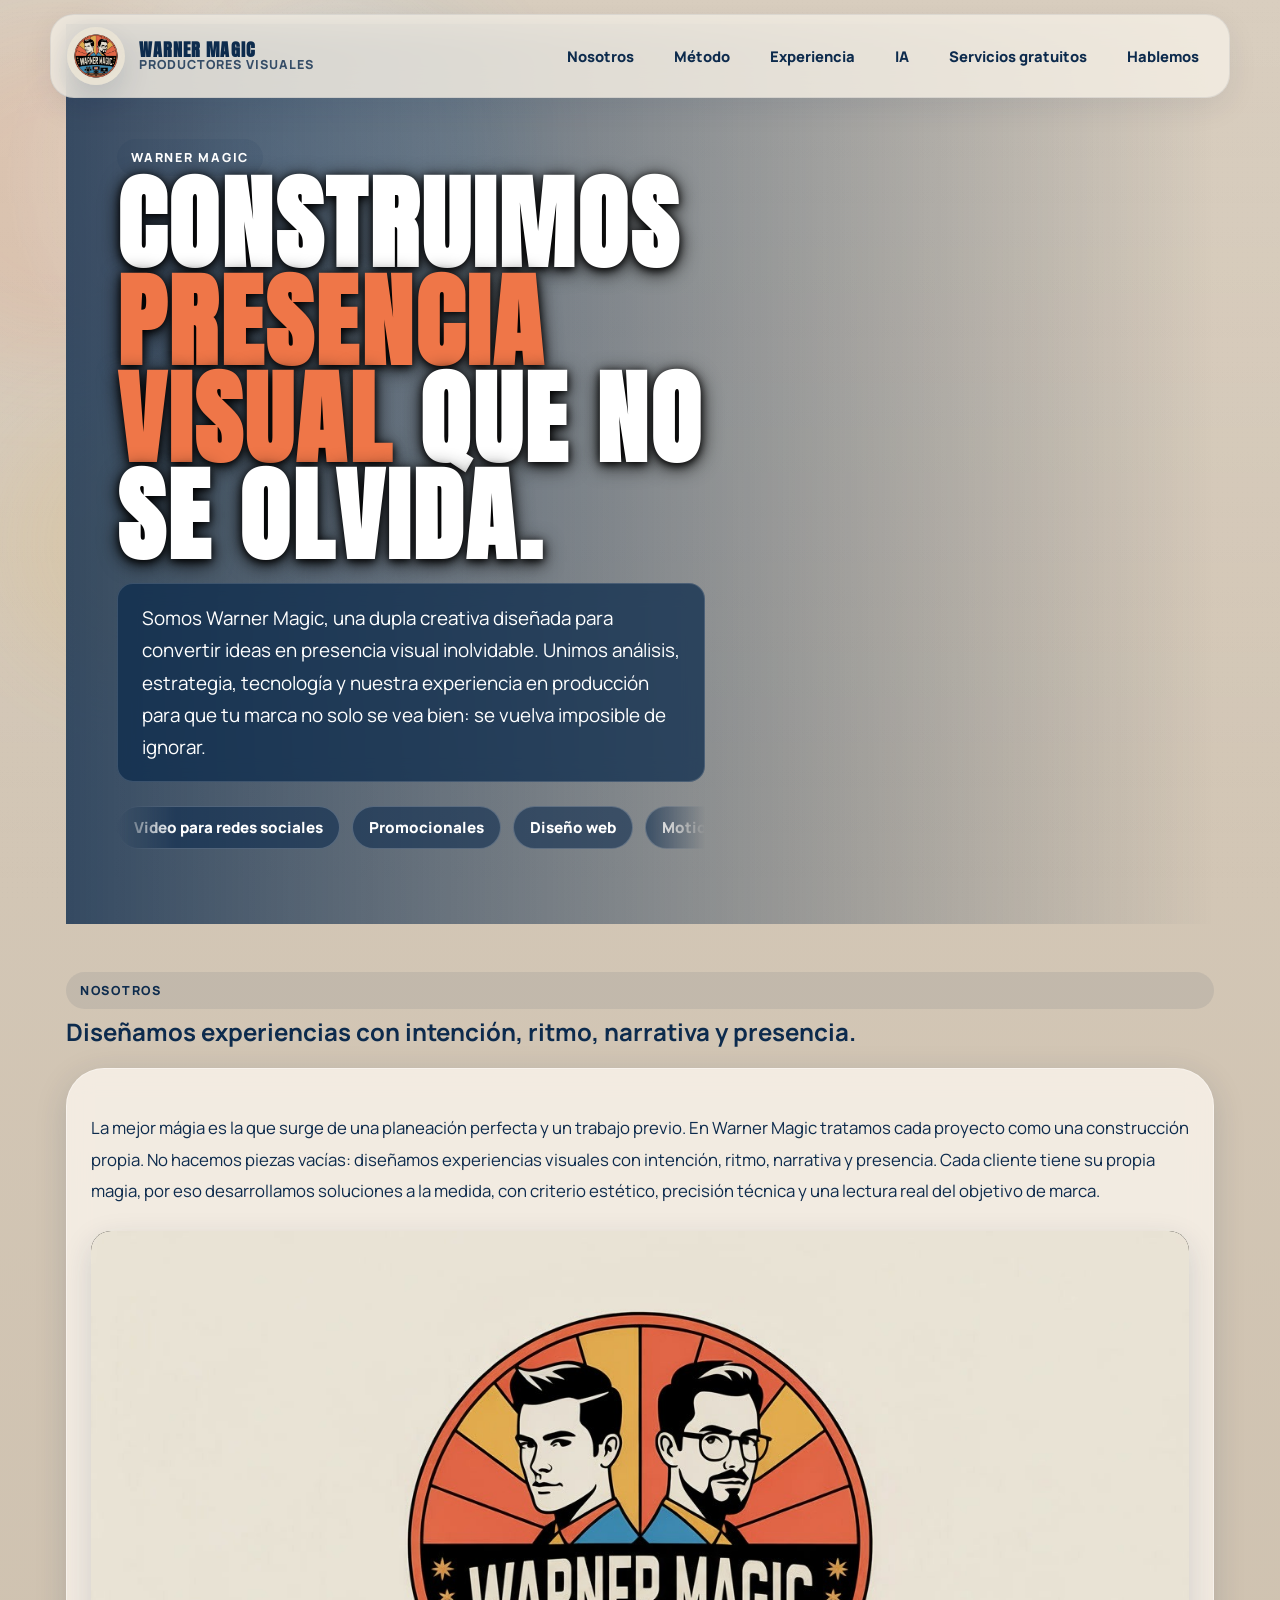
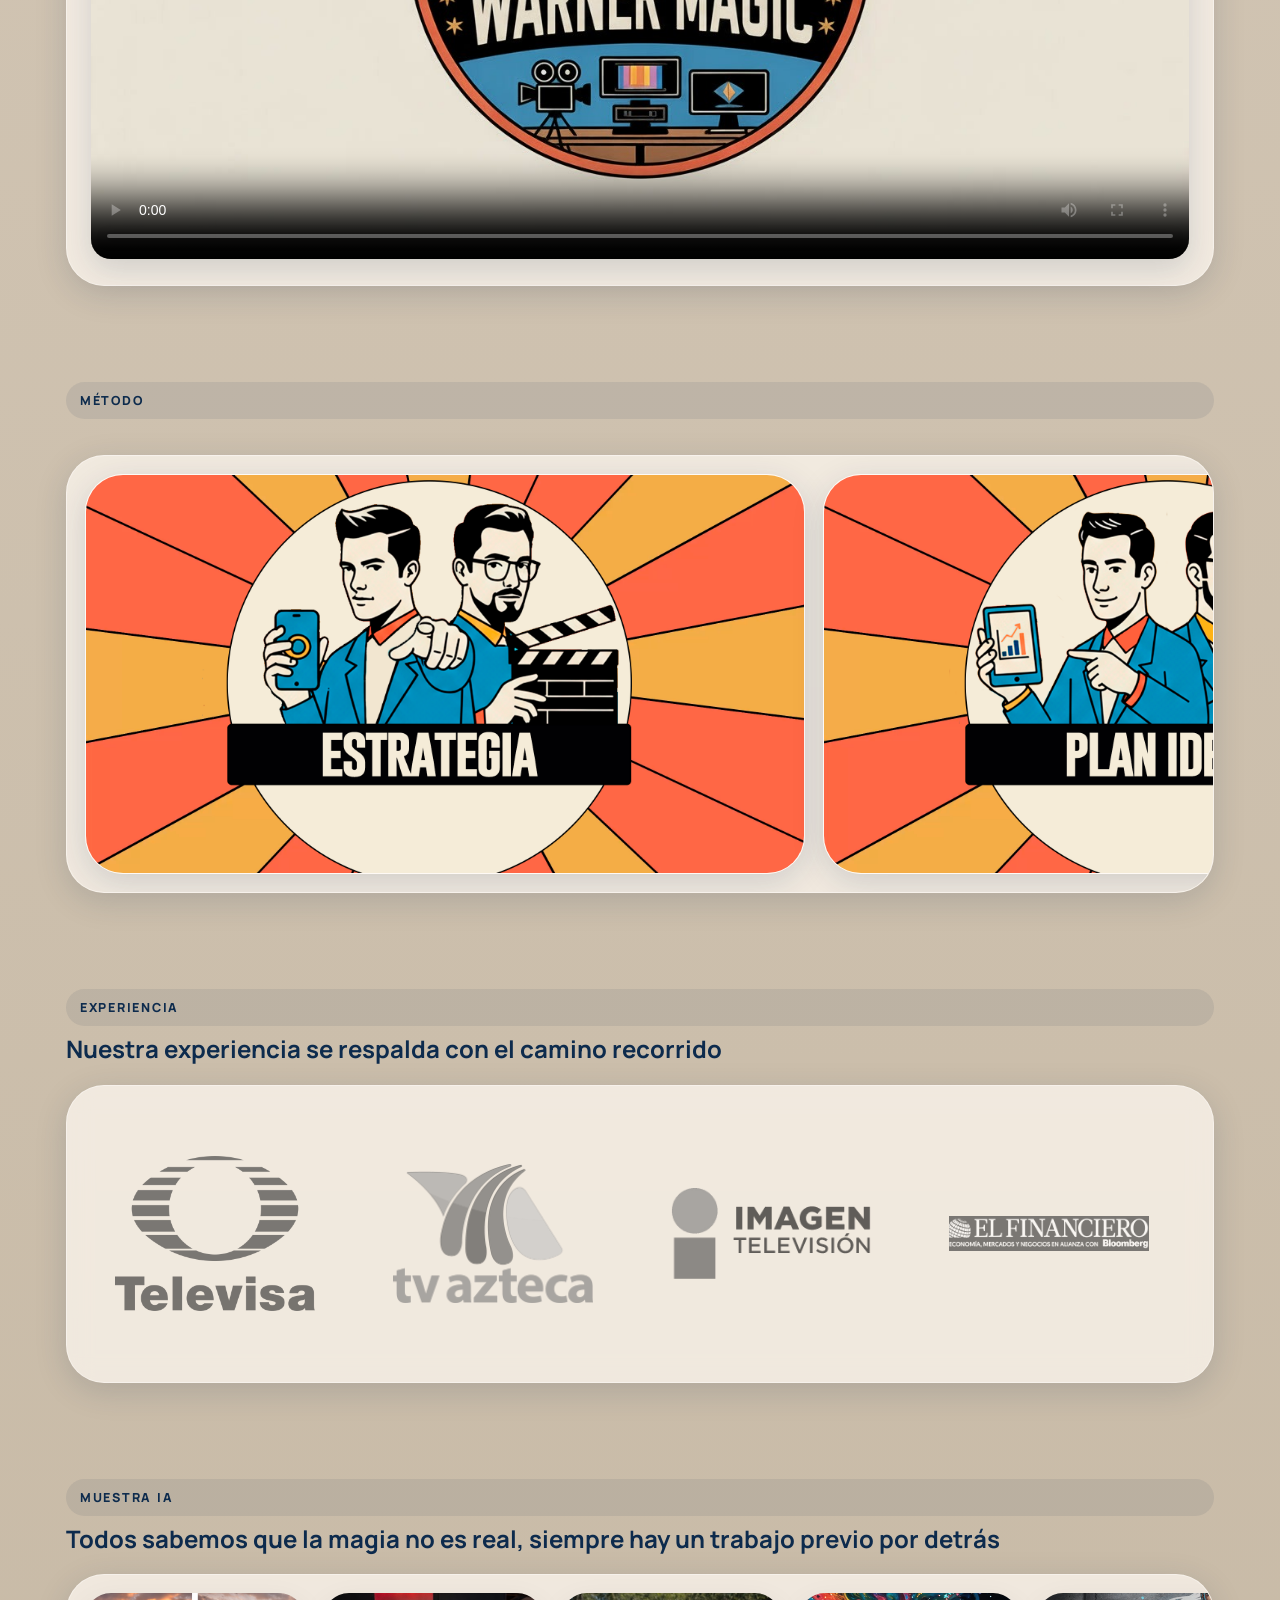
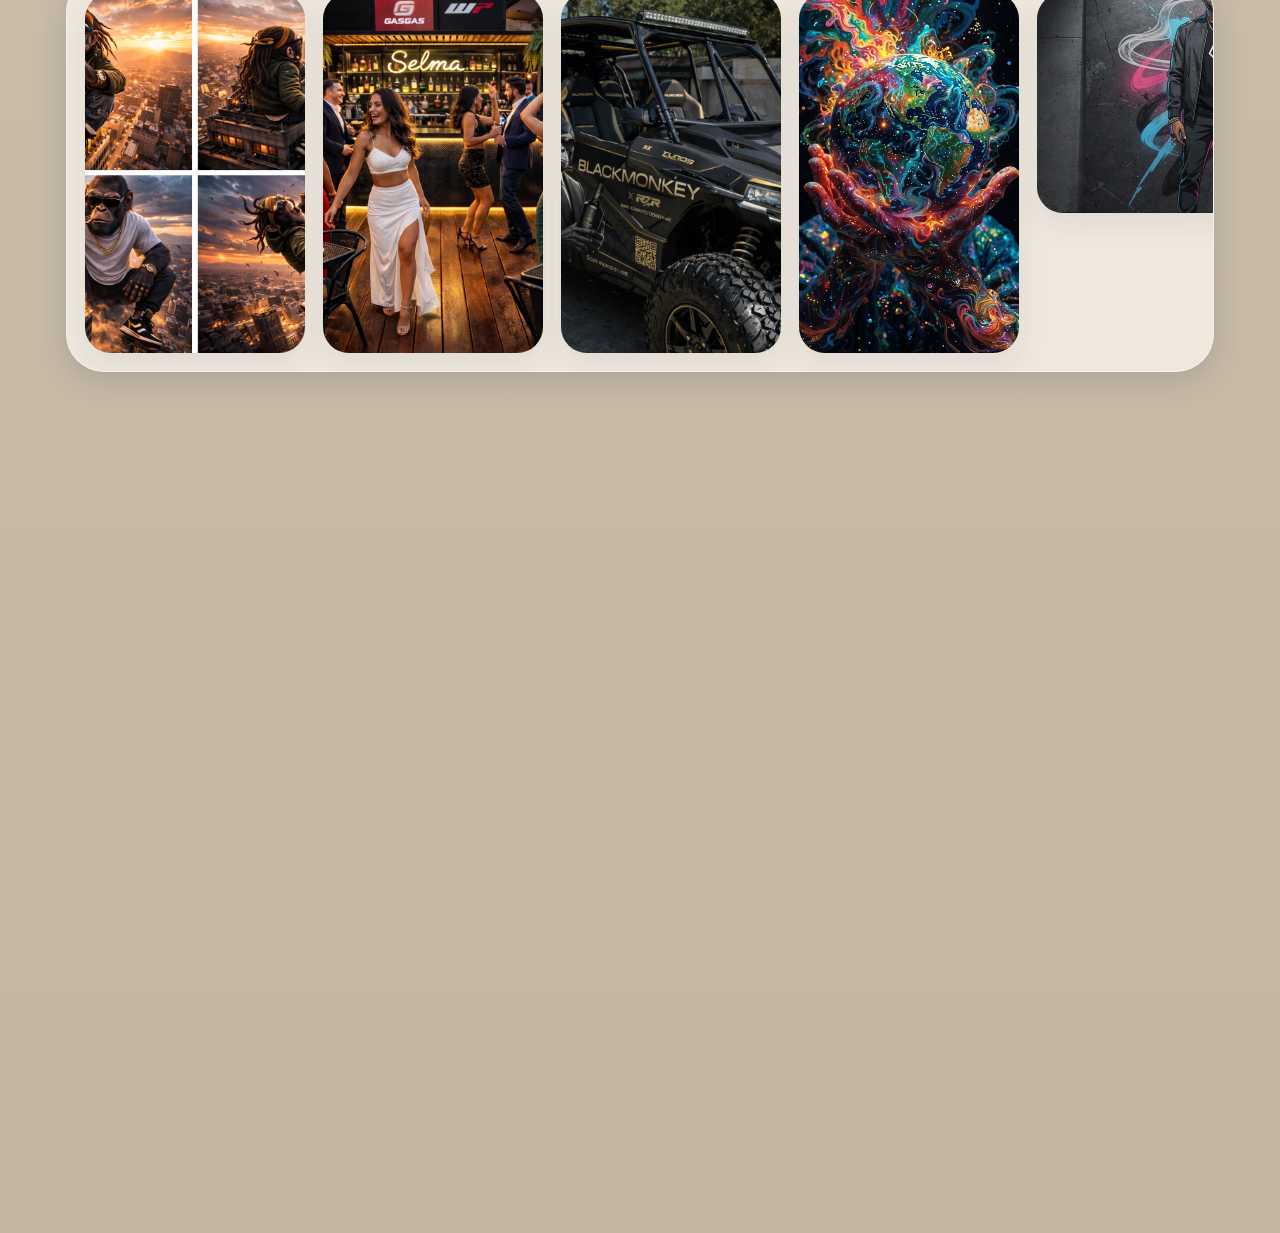
==== index.html @ 50e301bd "Subiendo mi proyecto WarnerMagic" ====
<!DOCTYPE html>
<html lang="es">

<head>
  <meta charset="UTF-8" />
  <meta name="viewport" content="width=device-width, initial-scale=1.0" />
  <title>Warner Magic | Productores visuales</title>
  <meta name="description"
    content="Warner Magic convierte ideas en presencia visual inolvidable con estrategia, producción y creatividad premium." />
  <link rel="icon" type="image/png" href="assets/favicon.png" />
  <link rel="preconnect" href="https://fonts.googleapis.com">
  <link rel="preconnect" href="https://fonts.gstatic.com" crossorigin>
  <link href="https://fonts.googleapis.com/css2?family=Anton&family=Manrope:wght@400;500;700;800&display=swap"
    rel="stylesheet" media="print" onload="this.media='all'">
  <noscript>
    <link href="https://fonts.googleapis.com/css2?family=Anton&family=Manrope:wght@400;500;700;800&display=swap"
      rel="stylesheet">
  </noscript>
  <link rel="stylesheet" href="style.css" />
</head>

<body>
  <div class="bg-canvas" aria-hidden="true">
    <span class="orb orb--orange"></span>
    <span class="orb orb--gold"></span>
    <span class="orb orb--sky"></span>
    <span class="grid-light"></span>
    <span class="grain"></span>
  </div>

  <header class="site-header">
    <div class="header-wrap">
      <a class="brand" href="#inicio" aria-label="Ir al inicio">
        <img src="assets/logo.png" alt="Logo Warner Magic" class="brand__logo" />
        <span class="brand__copy">
          <strong>Warner Magic</strong>
          <small>Productores visuales</small>
        </span>
      </a>

      <button class="menu-btn" type="button" aria-expanded="false" aria-controls="siteNav" aria-label="Abrir menú">
        <span></span><span></span><span></span>
      </button>

      <nav class="nav" id="siteNav" aria-label="Menú principal">
        <a href="#nosotros">Nosotros</a>
        <a href="#metodo">Método</a>
        <a href="#experiencia">Experiencia</a>
        <a href="#ia">IA</a>
        <a href="servicios.html">Servicios gratuitos</a>
        <a href="#HABLEMOS">Hablemos</a>
      </nav>
    </div>
  </header>

  <main>
    <section class="hero reveal" id="inicio">
      <video class="hero-bg-video" autoplay loop muted playsinline>
        <source src="assets/BACK ESTUDIO.mp4" type="video/mp4">
      </video>
      <div class="hero-bg-overlay"></div>

      <div class="hero__content">
        <span class="kicker">WARNER MAGIC</span>
        <h1>Construimos
          <em>presencia visual</em> que no se olvida.
        </h1>
        <p>Somos Warner Magic, una dupla creativa diseñada para convertir ideas en presencia visual
          inolvidable. Unimos análisis, estrategia, tecnología y nuestra experiencia en producción para que tu marca no
          solo se vea
          bien: se vuelva imposible de ignorar.</p>
        <div class="hero__chips-wrapper">
          <div class="hero__chips">
            <!-- First Set -->
            <span>Video para redes sociales</span>
            <span>Promocionales</span>
            <span>Diseño web</span>
            <span>Motion</span>
            <span>IA</span>
            <span>Producción de video</span>
            <span>Diseño gráfico</span>

            <!-- Duplicated Set for infinite loop -->
            <span>Video para redes sociales</span>
            <span>Promocionales</span>
            <span>Diseño web</span>
            <span>Motion</span>
            <span>IA</span>
            <span>Producción de video</span>
            <span>Diseño gráfico</span>
          </div>
        </div>
      </div>

      </div>
    </section>

    <section class="section reveal" id="nosotros">
      <div class="section-head">
        <span class="section-tag">NOSOTROS</span>
        <h2>Diseñamos experiencias con intención, ritmo, narrativa y presencia.</h2>
      </div>
      <div class="story panel">
        <p>La mejor mágia es la que surge de una planeación perfecta y un trabajo previo. En Warner Magic tratamos cada
          proyecto como una
          construcción propia. No hacemos piezas vacías: diseñamos experiencias visuales con intención, ritmo,
          narrativa y presencia. Cada cliente tiene su propia magia, por eso desarrollamos soluciones a la medida, con
          criterio estético, precisión técnica y una lectura real del objetivo de marca.</p>

        <div class="story-video">
          <!-- controls habilita el botón de play y evita el autoplay automático -->
          <video controls playsinline preload="metadata" poster="assets/logo.png">
            <source src="assets/REEL.mp4" type="video/mp4">
            Tu navegador no soporta reproductor de video.
          </video>
        </div>
      </div>
    </section>

    <section class="section reveal" id="metodo">
      <div class="section-head">
        <span class="section-tag">MÉTODO</span>
        <h2></h2>
      </div>

      <div class="marquee panel">
        <div class="marquee__track method-track">
          <!-- First set -->
          <article class="method-card panel">
            <div class="method-card__bg"><img src="assets/01 ESTRATEGIA.png" alt="Estrategia personalizada"
                loading="lazy"></div>
            <div class="method-card__overlay"></div>
            <div class="method-card__content">
              <span class="method-card__index">01</span>
              <h3>Estrategia personalizada</h3>
              <p>Cada cliente tiene su propia magia y por eso desarrollamos soluciones a la medida.</p>
            </div>
          </article>

          <article class="method-card panel">
            <div class="method-card__bg"><img src="assets/02 PLAN IDEAL.png" alt="Plan ideal" loading="lazy"></div>
            <div class="method-card__overlay"></div>
            <div class="method-card__content">
              <span class="method-card__index">02</span>
              <h3>Plan ideal para tu proyecto</h3>
              <p>Diseñamos un plan visual y estratégico para construir presencia real.</p>
            </div>
          </article>

          <article class="method-card panel">
            <div class="method-card__bg"><img src="assets/03 SI LO IMAGINAS.png" alt="Si lo imaginas" loading="lazy">
            </div>
            <div class="method-card__overlay"></div>
            <div class="method-card__content">
              <span class="method-card__index">03</span>
              <h3>Si lo imaginas, nosotros lo creamos</h3>
              <p>Convertimos ideas en piezas visuales con impacto, catálogo de marcas, contenido para redes, motion
                graphics o incluso páginas web</p>
            </div>
          </article>

          <article class="method-card panel">
            <div class="method-card__bg"><img src="assets/04 EJECUCION.png" alt="Dupla creativa" loading="lazy"></div>
            <div class="method-card__overlay"></div>
            <div class="method-card__content">
              <span class="method-card__index">04</span>
              <h3>Dupla creativa + ejecución</h3>
              <p>Visión estratégica, criterio estético y soluciones que ayuden a tu marca a lograr su cometido, ya sea
                vender más o simplemente lograr que más gente te conozca</p>
            </div>
          </article>

          <!-- Duplicated set -->
          <article class="method-card panel">
            <div class="method-card__bg"><img src="assets/01 ESTRATEGIA.png" alt="Estrategia personalizada"
                loading="lazy"></div>
            <div class="method-card__overlay"></div>
            <div class="method-card__content">
              <span class="method-card__index">01</span>
              <h3>Estrategia personalizada</h3>
              <p>Cada cliente tiene su propia magia y por eso desarrollamos soluciones a la medida. Ningún proyecto es
                demasiado pequeño para nosotros.</p>
            </div>
          </article>

          <article class="method-card panel">
            <div class="method-card__bg"><img src="assets/02 PLAN IDEAL.png" alt="Plan ideal" loading="lazy"></div>
            <div class="method-card__overlay"></div>
            <div class="method-card__content">
              <span class="method-card__index">02</span>
              <h3>Plan ideal para tu proyecto</h3>
              <p>Diseñamos un plan visual y estratégico, siempre dando prioridad a la visión de nuestros clientes y
                tratando de entender sus necesidades</p>
            </div>
          </article>

          <article class="method-card panel">
            <div class="method-card__bg"><img src="assets/03 SI LO IMAGINAS.png" alt="Si lo imaginas" loading="lazy">
            </div>
            <div class="method-card__overlay"></div>
            <div class="method-card__content">
              <span class="method-card__index">03</span>
              <h3>Si lo imaginas, nosotros lo creamos</h3>
              <p>Convertimos ideas en piezas visuales con impacto y lectura de marca.</p>
            </div>
          </article>

          <article class="method-card panel">
            <div class="method-card__bg"><img src="assets/04 EJECUCION.png" alt="Dupla creativa" loading="lazy"></div>
            <div class="method-card__overlay"></div>
            <div class="method-card__content">
              <span class="method-card__index">04</span>
              <h3>Dupla creativa + ejecución</h3>
              <p>Visión estratégica, criterio estético y ejecución de un plan personalizado. Es el sello que nos hace
                diferentes.</p>
            </div>
          </article>
        </div>
      </div>
    </section>


    <section class="section reveal" id="experiencia">
      <div class="section-head">
        <span class="section-tag">EXPERIENCIA</span>
        <h2>Nuestra experiencia se respalda con el camino recorrido</h2>
      </div>
      <div class="marquee panel">
        <div class="marquee__track" id="experienceTrack"></div>
      </div>
    </section>

    <section class="section reveal" id="ia">
      <div class="section-head">
        <span class="section-tag">MUESTRA IA</span>
        <h2>Todos sabemos que la magia no es real, siempre hay un trabajo previo por detrás</h2>
      </div>
      <div class="marquee panel">
        <div class="marquee__track" id="aiTrack"></div>
      </div>
    </section>

    <section class="section reveal" id="cta">
      <div class="cta panel">
        <video class="cta-bg-video" autoplay loop muted playsinline>
          <source src="assets/BANDAS.mp4" type="video/mp4">
        </video>
        <div class="cta-content">
          <span class="section-tag">CONOCE NUESTROS SERVICIOS GRATUITOS</span>
          <h2>Ofrecemos la posibilidad de cambiar el fomato de tus imagenes, crear códigos QR a partir de texto o
            recortar enlaces web. Todo de manera gratuita</h2>
        </div>
        <a class="btn btn--primary" href="servicios.html">Servicios gratuitos</a>
      </div>
    </section>

    <section class="section reveal" id="HABLEMOS">
      <div class="section-head">
        <span class="section-tag">HABLEMOS</span>
        <h2>¿Quieres conocernos un poco más? Interactua en nuestra redes o mandanos un mensaje</h2>
      </div>

      <div class="contact-grid">
        <a class="contact-card contact-card--whatsapp panel" id="contactWhatsApp" href="#" target="_blank"
          rel="noopener noreferrer">
          <div class="contact-card__icon">
            <svg width="32" height="32" viewBox="0 0 24 24" fill="currentColor">
              <path
                d="M17.472 14.382c-.297-.149-1.758-.867-2.03-.967-.273-.099-.471-.148-.67.15-.197.297-.767.966-.94 1.164-.173.199-.347.223-.644.075-.297-.15-1.255-.463-2.39-1.475-.883-.788-1.48-1.761-1.653-2.059-.173-.297-.018-.458.13-.606.134-.133.298-.347.446-.52.149-.174.198-.298.298-.497.099-.198.05-.371-.025-.52-.075-.149-.669-1.612-.916-2.207-.242-.579-.487-.5-.669-.51a12.8 12.8 0 0 0-.57-.01c-.198 0-.52.074-.792.372-.272.297-1.04 1.016-1.04 2.479 0 1.462 1.065 2.875 1.213 3.074.149.198 2.096 3.2 5.077 4.487.709.306 1.262.489 1.694.625.712.227 1.36.195 1.871.118.571-.085 1.758-.719 2.006-1.413.248-.694.248-1.289.173-1.413-.074-.124-.272-.198-.57-.347m-5.421 7.403h-.004a9.87 9.87 0 0 1-5.031-1.378l-.361-.214-3.741.982.998-3.648-.235-.374a9.86 9.86 0 0 1-1.51-5.26c.001-5.45 4.436-9.884 9.888-9.884 2.64 0 5.122 1.03 6.988 2.898a9.825 9.825 0 0 1 2.893 6.994c-.003 5.45-4.437 9.884-9.885 9.884m8.413-18.297A11.815 11.815 0 0 0 12.05 0C5.495 0 .16 5.335.157 11.892c0 2.096.547 4.142 1.588 5.945L.057 24l6.305-1.654a11.882 11.882 0 0 0 5.683 1.448h.005c6.554 0 11.89-5.335 11.893-11.893a11.821 11.821 0 0 0-3.48-8.413z" />
            </svg>
          </div>
          <div class="contact-card__content">
            <span class="contact-card__label">WhatsApp</span>
            <strong>Conversa con Warner Magic</strong>
          </div>
        </a>
        <a class="contact-card contact-card--instagram panel" id="contactInstagram" href="#" target="_blank"
          rel="noopener noreferrer">
          <div class="contact-card__icon">
            <svg width="32" height="32" viewBox="0 0 24 24" fill="currentColor">
              <path
                d="M12 2.163c3.204 0 3.584.012 4.85.07 3.252.148 4.771 1.691 4.919 4.919.058 1.265.069 1.645.069 4.849 0 3.205-.012 3.584-.069 4.849-.149 3.225-1.664 4.771-4.919 4.919-1.266.058-1.644.07-4.85.07-3.204 0-3.584-.012-4.849-.07-3.26-.149-4.771-1.699-4.919-4.92-.058-1.265-.07-1.644-.07-4.849 0-3.204.013-3.583.07-4.849.149-3.227 1.664-4.771 4.919-4.919 1.266-.057 1.645-.069 4.849-.069zM12 0C8.741 0 8.333.014 7.053.072 2.695.272.273 2.69.073 7.052.014 8.333 0 8.741 0 12c0 3.259.014 3.668.072 4.948.203 4.358 2.618 6.78 6.98 6.98C8.333 23.986 8.741 24 12 24c3.259 0 3.668-.014 4.948-.072 4.354-.2 6.782-2.618 6.979-6.98.059-1.28.073-1.689.073-4.948 0-3.259-.014-3.667-.072-4.947-.196-4.354-2.617-6.78-6.979-6.98C15.668.014 15.259 0 12 0zm0 5.838a6.162 6.162 0 1 0 0 12.324 6.162 6.162 0 0 0 0-12.324zM12 16a4 4 0 1 1 0-8 4 4 0 0 1 0 8zm6.406-11.845a1.44 1.44 0 1 0 0 2.881 1.44 1.44 0 0 0 0-2.881z" />
            </svg>
          </div>
          <div class="contact-card__content">
            <span class="contact-card__label">Instagram</span>
            <strong>Explora nuestras publicaciones</strong>
          </div>
        </a>
        <a class="contact-card contact-card--facebook panel" id="contactFacebook" href="#" target="_blank"
          rel="noopener noreferrer">
          <div class="contact-card__icon">
            <svg width="32" height="32" viewBox="0 0 24 24" fill="currentColor">
              <path
                d="M9 8h-3v4h3v12h5v-12h3.642l.358-4h-4v-1.667c0-.955.192-1.333 1.115-1.333h2.885v-5h-3.808c-3.596 0-5.192 1.583-5.192 4.615v3.385z" />
            </svg>
          </div>
          <div class="contact-card__content">
            <span class="contact-card__label">Facebook</span>
            <strong>Sigue nuestro contenido</strong>
          </div>
        </a>
      </div>
    </section>
  </main>

  <div class="cursor-trail cursor-1"></div>
  <div class="cursor-trail cursor-2"></div>
  <div class="cursor-trail cursor-3"></div>
  <div class="cursor-trail cursor-4"></div>

  <!-- Lightbox Viewer para IA -->
  <div id="aiLightbox" class="lightbox" aria-hidden="true">
    <button id="lbClose" class="lightbox__btn lightbox__close" aria-label="Cerrar visor">&times;</button>
    <button id="lbPrev" class="lightbox__btn lightbox__prev" aria-label="Imagen anterior">&#10094;</button>
    <img id="lbImg" class="lightbox__img" src="" alt="Muestra IA ampliada">
    <button id="lbNext" class="lightbox__btn lightbox__next" aria-label="Siguiente imagen">&#10095;</button>
  </div>

  <script src="https://cdnjs.cloudflare.com/ajax/libs/gsap/3.12.2/gsap.min.js"></script>
  <script src="https://cdnjs.cloudflare.com/ajax/libs/vanilla-tilt/1.8.1/vanilla-tilt.min.js"></script>
  <script src="script.js" defer></script>
</body>

</html>
---- style.css ----
:root {
  --bg: #ebe4d6;
  --paper: #f4eee3;
  --navy: #0d2b4d;
  --navy-2: #143c68;
  --orange: #ef7648;
  --gold: #e6b44b;
  --sky: #5aa8db;
  --ink: #1b1b1b;
  --line: rgba(13, 43, 77, .12);
  --white: #fffdf9;
  --shadow: 0 20px 60px rgba(13, 43, 77, .12);
  --shadow-soft: 0 10px 30px rgba(13, 43, 77, .08);
  --radius: 28px;
  --radius-lg: 38px;
  --header-h: 88px;
  --content: 1180px;
}

* {
  box-sizing: border-box
}

html {
  scroll-behavior: smooth
}

body {
  margin: 0;
  min-height: 100vh;
  background: linear-gradient(180deg, #d6caba 0%, #c4b6a1 100%);
  color: var(--navy);
  font-family: "Manrope", system-ui, sans-serif;
  -webkit-font-smoothing: antialiased;
  text-rendering: optimizeLegibility;
  overflow-x: hidden;
}

a {
  text-decoration: none;
  color: inherit
}

img {
  max-width: 100%;
  display: block
}

button,
input,
textarea,
select {
  font: inherit
}

button {
  cursor: pointer
}

.bg-canvas,
.grain,
.grid-light,
.orb {
  position: fixed;
  inset: 0;
  pointer-events: none
}

.bg-canvas {
  z-index: -1;
  overflow: hidden;
  pointer-events: auto;
}

.grain {
  opacity: .05;
  background-image: radial-gradient(rgba(13, 43, 77, .35) .5px, transparent .8px);
  background-size: 5px 5px;
  mix-blend-mode: multiply
}

.grid-light {
  background:
    radial-gradient(circle at 20% 20%, rgba(255, 255, 255, .35), transparent 20%),
    linear-gradient(rgba(255, 255, 255, .08), rgba(255, 255, 255, 0));
}

.orb {
  border-radius: 50%;
  filter: blur(40px);
  opacity: .12;
  animation: floatOrb 20s ease-in-out infinite;
  mix-blend-mode: overlay
}

.orb--orange {
  width: 320px;
  height: 320px;
  background: var(--orange);
  top: 4%;
  left: -100px
}

.orb--gold {
  width: 280px;
  height: 280px;
  background: var(--gold);
  top: 45%;
  right: -110px;
  animation-delay: -6s
}

.orb--sky {
  width: 320px;
  height: 320px;
  background: var(--sky);
  left: 16%;
  bottom: -60px;
  animation-delay: -10s
}

@keyframes floatOrb {

  0%,
  100% {
    transform: translate3d(0, 0, 0)
  }

  50% {
    transform: translate3d(40px, -30px, 0)
  }
}

.site-header {
  position: sticky;
  top: 0;
  z-index: 30;
  padding: 14px 16px;
}

.header-wrap {
  width: min(calc(100% - 8px), var(--content));
  margin: 0 auto;
  display: flex;
  align-items: center;
  justify-content: space-between;
  gap: 16px;
  padding: 12px 16px;
  background: rgba(244, 238, 227, .84);
  border: 1px solid rgba(13, 43, 77, .08);
  border-radius: 24px;
  backdrop-filter: blur(14px);
  box-shadow: var(--shadow-soft);
}

.brand {
  display: flex;
  align-items: center;
  gap: 14px;
  min-width: 0
}

.brand__logo {
  width: 58px;
  height: 58px;
  border-radius: 50%;
  object-fit: cover;
  box-shadow: 0 14px 28px rgba(13, 43, 77, .12);
  animation: logoFloat 5s ease-in-out infinite;
}

.brand__copy {
  display: grid;
  line-height: 1
}

.brand__copy strong {
  font-family: "Anton", Impact, sans-serif;
  letter-spacing: .06em;
  font-size: 1.1rem;
  text-transform: uppercase
}

.brand__copy small {
  font-size: .78rem;
  opacity: .8;
  font-weight: 800;
  letter-spacing: .08em;
  text-transform: uppercase
}

@keyframes logoFloat {

  0%,
  100% {
    transform: translateY(0) rotate(0)
  }

  50% {
    transform: translateY(-6px) rotate(-1deg)
  }
}

.menu-btn {
  display: none;
  border: 0;
  background: var(--navy);
  color: #fff;
  border-radius: 18px;
  padding: 12px
}

.menu-btn span {
  display: block;
  width: 22px;
  height: 2px;
  background: #fff;
  border-radius: 999px
}

.menu-btn span+span {
  margin-top: 4px
}

.nav {
  display: flex;
  align-items: center;
  gap: 12px;
  flex-wrap: wrap
}

.nav a {
  padding: 11px 14px;
  border-radius: 14px;
  font-weight: 800;
  font-size: .92rem;
  transition: .25s ease;
  color: var(--navy)
}

.nav a:hover {
  background: rgba(13, 43, 77, .08);
  transform: translateY(-1px)
}

main {
  width: min(100%, var(--content));
  margin: 0 auto;
  padding: 0 16px 70px
}

.section,
.hero {
  padding: 48px 0;
  scroll-margin-top: 110px
}

.reveal {
  opacity: 0;
  transform: translateY(26px);
  transition: opacity .8s ease, transform .8s ease
}

.reveal.is-visible {
  opacity: 1;
  transform: none
}

.panel {
  background: rgba(255, 250, 243, .72);
  border: 1px solid rgba(255, 255, 255, .4);
  backdrop-filter: blur(12px);
  box-shadow: 0 8px 32px 0 rgba(13, 43, 77, .15);
  border-radius: var(--radius-lg);
  position: relative;
}

.kicker,
.section-tag {
  display: inline-flex;
  align-items: center;
  gap: 10px;
  padding: 10px 14px;
  border-radius: 999px;
  background: rgba(13, 43, 77, .08);
  font-weight: 900;
  font-size: .78rem;
  letter-spacing: .14em;
  text-transform: uppercase
}

.section-head {
  display: flex;
  flex-direction: column;
  gap: 12px;
  margin-bottom: 24px;
}

.section-head--split {
  display: flex;
  align-items: end;
  justify-content: space-between;
  gap: 16px;
  flex-wrap: wrap
}

.section-head h2,
.hero h1 {
  margin: 0;
  line-height: .95
}

.hero {
  position: relative;
  display: grid;
  grid-template-columns: 1.15fr .85fr;
  align-items: center;
  gap: 36px;
  min-height: min(100vh, 1080px);
  padding-top: var(--header-h);
  margin-top: calc(var(--header-h) * -1);
  overflow: hidden;
  color: #fff
}

.hero-bg-video {
  position: absolute;
  inset: 0;
  width: 100%;
  height: 100%;
  object-fit: cover;
  object-position: left center;
  /* Alinea el contenido a la derecha de la ventana */
  transform: scale(1.08) translateX(3%);
  /* Lo desplaza ligeramente extra sin que quede borde en blanco a la izquierda */
  z-index: 0;
  pointer-events: none
}

.hero-bg-overlay {
  position: absolute;
  inset: 0;
  background: linear-gradient(90deg, rgba(13, 43, 77, .8) 0%, rgba(13, 43, 77, .4) 50%, transparent 100%);
  z-index: 0
}

.hero__content {
  position: relative;
  z-index: 1;
  padding-left: clamp(20px, 4vw, 60px);
  /* Pegado más a la izquierda en vez del margen centrado */
  min-width: 0;
  /* Previene desbordamiento en CSS Grid */
}

.hero h1 {
  font-family: "Anton", Impact, sans-serif;
  font-size: clamp(2.3rem, 8vw, 6.4rem);
  /* Reducido de 3rem a 2.3rem en móviles en caso de palabra larga */
  text-transform: uppercase;
  letter-spacing: .03em;
  color: #fff;
  text-shadow: 0 4px 20px rgba(0, 0, 0, 0.9), 0 2px 8px rgba(0, 0, 0, 1)
}

.hero h1 em {
  font-style: normal;
  color: var(--orange)
}

.hero p {
  font-size: clamp(1rem, 2vw, 1.18rem);
  line-height: 1.7;
  max-width: 62ch;
  margin: 18px 0 0;
  color: #fff;
  background: rgba(13, 43, 77, 0.75);
  padding: 18px 24px;
  border-radius: 16px;
  backdrop-filter: blur(10px);
  border: 1px solid rgba(255, 255, 255, 0.15);
}

.hero__actions {
  display: flex;
  gap: 14px;
  flex-wrap: wrap;
  margin-top: 26px
}

.btn {
  display: inline-flex;
  align-items: center;
  justify-content: center;
  min-height: 52px;
  padding: 0 22px;
  border-radius: 18px;
  font-weight: 900;
  letter-spacing: .02em;
  transition: .25s ease
}

.btn--primary {
  background: linear-gradient(135deg, var(--navy), var(--navy-2));
  color: #fff;
  box-shadow: 0 14px 26px rgba(13, 43, 77, .22);
  position: relative;
  z-index: 1
}

.btn--primary::after {
  content: '';
  position: absolute;
  inset: 0;
  background: inherit;
  filter: blur(12px);
  opacity: 0;
  transition: .3s ease;
  z-index: -1;
  border-radius: inherit
}

.btn--primary:hover::after {
  opacity: 0.6
}

.btn--ghost {
  background: rgba(255, 255, 255, .15);
  border: 1px solid rgba(255, 255, 255, .3);
  color: #fff
}

.btn:hover {
  transform: translateY(-2px)
}

.hero__chips-wrapper {
  overflow: hidden;
  margin-top: 24px;
  width: 100%;
  min-width: 0;
  -webkit-mask-image: linear-gradient(to right, transparent, black 10%, black 90%, transparent);
  mask-image: linear-gradient(to right, transparent, black 10%, black 90%, transparent);
}

.hero__chips {
  display: flex;
  gap: 12px;
  width: max-content;
  animation: marqueeMove 18s linear infinite;
}

.hero__chips-wrapper:hover .hero__chips {
  animation-play-state: paused;
}

.hero__chips span {
  padding: 10px 16px;
  border-radius: 999px;
  background: rgba(13, 43, 77, .6);
  border: 1px solid rgba(255, 255, 255, .2);
  color: #fff;
  font-weight: 800;
  font-size: .95rem;
  transition: all 0.4s cubic-bezier(0.175, 0.885, 0.32, 1.275);
  /* Bouncy smooth transition */
  cursor: default;
  backdrop-filter: blur(8px);
  white-space: nowrap;
}

.hero__chips span:hover {
  transform: translateY(-4px) scale(1.08);
  /* Crece ligeramente */
  background: rgba(255, 255, 255, 0.2);
  /* Efecto de luz interior */
  border-color: rgba(255, 255, 255, 0.8);
  box-shadow: 0 0 15px rgba(255, 255, 255, 0.5), 0 0 30px rgba(58, 168, 219, 0.4);
  /* Glow espectacular */
  color: #fff;
  text-shadow: 0 0 8px rgba(255, 255, 255, 0.8);
  /* Ilumina el texto */
  z-index: 2;
  position: relative;
}

.hero__visual {
  position: relative;
  display: grid;
  place-items: center;
  min-height: 520px
}

.hero-logo {
  width: min(78vw, 420px);
  aspect-ratio: 1;
  border-radius: 50%;
  object-fit: cover;
  position: relative;
  z-index: 2;
  box-shadow: 0 30px 70px rgba(13, 43, 77, .18);
  animation: heroLogo 8s ease-in-out infinite
}

.hero-logo-ring {
  position: absolute;
  width: min(88vw, 500px);
  aspect-ratio: 1;
  border-radius: 50%;
  border: 2px dashed rgba(13, 43, 77, .12);
  animation: spin 18s linear infinite
}

.hero-badge {
  position: absolute;
  top: 40px;
  right: 40px;
  padding: 10px 14px;
  border-radius: 999px;
  background: linear-gradient(135deg, var(--orange), var(--gold));
  color: #fff;
  font-weight: 900;
  box-shadow: 0 10px 20px rgba(239, 118, 72, .3)
}

.hero-card {
  position: absolute;
  padding: 16px 18px;
  border-radius: 22px;
  background: rgba(255, 250, 243, .88);
  box-shadow: var(--shadow-soft);
  border: 1px solid rgba(13, 43, 77, .08);
  max-width: 220px
}

.hero-card strong {
  display: block;
  font-size: 1rem;
  margin-bottom: 4px
}

.hero-card small {
  line-height: 1.4
}

.hero-card--left {
  left: 0;
  bottom: 70px
}

.hero-card--right {
  right: 0;
  top: 130px
}

@keyframes heroLogo {

  0%,
  100% {
    transform: translateY(0) rotate(0deg)
  }

  50% {
    transform: translateY(-10px) rotate(.8deg)
  }
}

@keyframes spin {
  to {
    transform: rotate(360deg)
  }
}

/* SPLINE 3D VIEWER */
.spline-container {
  width: 100%;
  height: 60vh;
  min-height: 400px;
  overflow: hidden;
  position: relative;
  display: flex;
  justify-content: center;
  align-items: center;
  border-radius: var(--radius-lg);
  margin-top: 24px;
}

spline-viewer {
  width: 100%;
  height: 100%;
  border: none;
}

.story {
  padding: 26px 24px;
  font-size: 1.05rem;
  line-height: 1.9
}

.story-video {
  margin-top: 24px;
  width: 100%;
  border-radius: 20px;
  overflow: hidden;
  box-shadow: 0 10px 30px rgba(13, 43, 77, 0.15);
  background: #000;
  display: flex;
}

.story-video video {
  width: 100%;
  display: block;
}

.method-track {
  display: flex;
  gap: 18px;
  width: max-content;
  animation: marqueeMove 34s linear infinite;
}

.method-track:hover {
  animation-play-state: paused;
}

.method-card {
  position: relative;
  width: 720px;
  height: 400px;
  overflow: hidden;
  border-radius: var(--radius-lg);
  flex-shrink: 0;
}

.method-card__bg,
.method-card__bg img,
.method-card__overlay {
  position: absolute;
  inset: 0
}

.method-card__bg img {
  width: 100%;
  height: 100%;
  object-fit: cover;
  transition: transform 0.5s ease;
}

.method-card:hover .method-card__bg img {
  transform: scale(1.1);
}

.method-card__overlay {
  background: linear-gradient(180deg, transparent 0%, rgba(13, 43, 77, .85) 100%);
  opacity: 0;
  transition: opacity 0.5s ease;
}

.method-card:hover .method-card__overlay {
  opacity: 1;
}

.method-card__content {
  position: relative;
  z-index: 1;
  height: 100%;
  display: flex;
  flex-direction: column;
  justify-content: flex-end;
  padding: 22px 22px 14px;
  color: #fff;
  opacity: 0;
  transform: translateY(20px);
  transition: all 0.5s ease;
}

.method-card:hover .method-card__content {
  opacity: 1;
  transform: translateY(0);
}

.method-card__index {
  display: inline-flex;
  align-items: center;
  justify-content: center;
  width: 42px;
  height: 42px;
  border-radius: 50%;
  background: rgba(255, 255, 255, .18);
  backdrop-filter: blur(8px);
  font-weight: 900;
  margin-bottom: 12px
}

.method-card h3 {
  margin: 0 0 6px;
  font-size: 1.24rem
}

.method-card p {
  margin: 0;
  line-height: 1.6
}

.method-card small {
  opacity: .92
}

.carousel-controls {
  display: flex;
  gap: 10px
}

.carousel-btn {
  width: 46px;
  height: 46px;
  border: 0;
  border-radius: 16px;
  background: var(--navy);
  color: #fff;
  font-size: 1.1rem;
  box-shadow: 0 10px 20px rgba(13, 43, 77, .18)
}

.video-carousel {
  display: grid;
  grid-auto-flow: column;
  grid-auto-columns: minmax(280px, 1fr);
  gap: 18px;
  overflow: auto;
  scroll-snap-type: x mandatory;
  padding-bottom: 6px
}

.video-carousel::-webkit-scrollbar {
  height: 10px
}

.video-carousel::-webkit-scrollbar-thumb {
  background: rgba(13, 43, 77, .18);
  border-radius: 999px
}

.video-card {
  padding: 14px;
  scroll-snap-align: start
}

.video-card video {
  width: 100%;
  display: block;
  border-radius: 24px;
  background: #101820;
  box-shadow: 0 20px 40px rgba(0, 0, 0, .16)
}

.video-card--vertical video {
  aspect-ratio: 9/16;
  object-fit: cover
}

.video-card--horizontal video {
  aspect-ratio: 16/9;
  object-fit: cover
}

.video-card__meta {
  padding: 14px 6px 4px
}

.video-card__meta strong {
  display: block;
  font-size: 1rem
}

.video-card__meta small {
  display: block;
  margin-top: 6px;
  opacity: .7
}

.marquee {
  overflow: hidden;
  padding: 18px
}

.marquee__track {
  display: flex;
  gap: 18px;
  width: max-content;
  animation: marqueeMove 34s linear infinite
}

#aiTrack {
  animation-direction: reverse
}

.marquee:hover .marquee__track {
  animation-play-state: paused
}

.gallery-item {
  position: relative;
  overflow: hidden;
  border-radius: 26px;
  background: #d9d1c4;
  box-shadow: var(--shadow-soft);
  flex: 0 0 auto
}

.gallery-item img {
  width: 100%;
  height: 100%;
  display: block;
  object-fit: cover
}

.gallery-item--vertical {
  width: 220px;
  height: 360px
}

.gallery-item--horizontal {
  width: 360px;
  height: 220px
}

.gallery-item--square {
  width: 260px;
  height: 260px;
  aspect-ratio: 1;
  background: transparent;
  box-shadow: none;
}

.gallery-item--square img {
  object-fit: contain;
  padding: 30px;
  filter: grayscale(100%);
  opacity: 0.6;
  transition: all 0.4s ease;
}

.gallery-item--square:hover img {
  filter: grayscale(0%);
  opacity: 1;
  transform: scale(1.08);
}

.gallery-item__caption {
  position: absolute;
  left: 12px;
  right: 12px;
  bottom: 12px;
  padding: 10px 12px;
  border-radius: 14px;
  background: rgba(13, 43, 77, .55);
  backdrop-filter: blur(10px);
  color: #fff;
  font-size: .86rem;
  font-weight: 800
}

@keyframes marqueeMove {
  from {
    transform: translateX(0)
  }

  to {
    transform: translateX(-50%)
  }
}

/* Glassmorphism Cursor Trail */
.cursor-trail {
  position: fixed;
  top: 0;
  left: 0;
  width: 40px;
  height: 40px;
  border-radius: 50%;
  pointer-events: none;
  z-index: 9999;
  transform: translate(-50%, -50%);
  background: rgba(255, 255, 255, 0.1);
  border: 1px solid rgba(255, 255, 255, 0.4);
  backdrop-filter: blur(4px);
  -webkit-backdrop-filter: blur(4px);
  box-shadow: 0 4px 12px rgba(0, 0, 0, 0.1);
  opacity: 0;
  transition: opacity 0.3s ease, width 0.3s ease, height 0.3s ease;
}

.cursor-1 {
  width: 44px;
  height: 44px;
  z-index: 10000;
}

.cursor-2 {
  width: 34px;
  height: 34px;
  z-index: 9999;
}

.cursor-3 {
  width: 24px;
  height: 24px;
  z-index: 9998;
}

.cursor-4 {
  width: 14px;
  height: 14px;
  z-index: 9997;
}

/* Hide default cursor on desktop */
@media (pointer: fine) {
  body {
    cursor: none;
  }

  a,
  button,
  .carousel-btn,
  .nav a,
  .gallery-item {
    cursor: none;
  }
}

/* Contact Grid & Spectacular Cards */
.contact-grid {
  display: grid;
  grid-template-columns: repeat(auto-fit, minmax(280px, 1fr));
  gap: 20px;
  margin-top: 30px;
}

.contact-card {
  --brand-color: var(--navy);
  display: flex;
  align-items: center;
  gap: 18px;
  padding: 24px;
  text-decoration: none;
  transition: all 0.4s ease;
  position: relative;
  overflow: hidden;
  border-radius: var(--radius-lg);
  color: var(--navy);
}

.contact-card::before {
  content: '';
  position: absolute;
  top: 0;
  left: 0;
  width: 100%;
  height: 100%;
  background: var(--brand-color);
  opacity: 0;
  transition: opacity 0.4s ease;
  z-index: 0;
  pointer-events: none;
}

.contact-card:hover {
  transform: translateY(-5px);
  color: white;
  box-shadow: 0 15px 35px rgba(0, 0, 0, 0.15);
}

.contact-card:hover::before {
  opacity: 1;
}

.contact-card--whatsapp {
  --brand-color: #25D366;
}

.contact-card--instagram {
  --brand-color: #E1306C;
}

.contact-card--facebook {
  --brand-color: #1877F2;
}

.contact-card__icon {
  position: relative;
  z-index: 1;
  display: flex;
  align-items: center;
  justify-content: center;
  width: 58px;
  height: 58px;
  border-radius: 50%;
  background: rgba(13, 43, 77, 0.06);
  color: var(--brand-color);
  transition: background 0.4s ease, color 0.4s ease, transform 0.4s ease;
}

.contact-card:hover .contact-card__icon {
  background: white;
  color: var(--brand-color);
  transform: scale(1.1);
}

.contact-card__content {
  position: relative;
  z-index: 1;
  display: flex;
  flex-direction: column;
}

.contact-card__label {
  font-size: 0.85rem;
  font-weight: 800;
  text-transform: uppercase;
  letter-spacing: 0.1em;
  opacity: 0.7;
  margin-bottom: 4px;
  transition: opacity 0.4s ease;
}

.contact-card:hover .contact-card__label {
  opacity: 0.9;
}

.contact-card strong {
  font-size: 1.1rem;
  font-weight: 800;
  transition: color 0.4s ease;
}

/* AI Lightbox Visor */
.lightbox {
  position: fixed;
  inset: 0;
  z-index: 90000;
  background: rgba(13, 43, 77, 0.9);
  backdrop-filter: blur(15px);
  -webkit-backdrop-filter: blur(15px);
  display: flex;
  align-items: center;
  justify-content: center;
  opacity: 0;
  pointer-events: none;
  transition: opacity 0.4s ease;
}

.lightbox.is-open {
  opacity: 1;
  pointer-events: auto;
}

.lightbox__img {
  max-width: 85vw;
  max-height: 85vh;
  border-radius: 12px;
  box-shadow: 0 20px 60px rgba(0, 0, 0, 0.6);
  object-fit: contain;
  user-select: none;
}

.lightbox__btn {
  position: absolute;
  background: rgba(255, 255, 255, 0.15);
  border: 1px solid rgba(255, 255, 255, 0.3);
  color: white;
  font-size: 2rem;
  width: 56px;
  height: 56px;
  display: flex;
  align-items: center;
  justify-content: center;
  border-radius: 50%;
  cursor: pointer;
  transition: background 0.3s ease, transform 0.3s ease;
  z-index: 2;
}

.lightbox__btn:hover {
  background: rgba(255, 255, 255, 0.4);
  transform: scale(1.1);
  color: #fff;
}

.lightbox__close {
  top: 30px;
  right: 30px;
  font-size: 2.8rem;
  border: none;
  background: transparent;
  width: auto;
  height: auto;
}
.lightbox__close:hover {
  background: transparent;
  transform: rotate(90deg) scale(1.1);
  color: var(--orange);
}

.lightbox__prev { left: 4%; }
.lightbox__next { right: 4%; }

@media (max-width: 700px) {
  .lightbox__btn { top: 88%; transform: translateY(-50%); }
  .lightbox__prev { left: 20%; }
  .lightbox__next { right: 20%; }
  .lightbox__close { top: 16px; right: 16px; }
}

.gallery-note {
  margin: 14px 4px 0;
  opacity: .8;
  font-size: .96rem
}

.cta {
  position: relative;
  display: flex;
  align-items: center;
  justify-content: space-between;
  gap: 20px;
  padding: 48px 32px;
  flex-wrap: wrap;
  overflow: hidden;
  color: #fff;
}

.cta-bg-video {
  position: absolute;
  inset: 0;
  width: 100%;
  height: 100%;
  object-fit: cover;
  z-index: 0;
  pointer-events: none;
}

.cta::after {
  content: '';
  position: absolute;
  inset: 0;
  background: linear-gradient(135deg, rgba(13, 43, 77, .85) 0%, rgba(13, 43, 77, .45) 100%);
  z-index: 1;
}

.cta-content {
  position: relative;
  z-index: 2;
}

.cta .btn {
  position: relative;
  z-index: 2;
}

.cta h2 {
  margin: 16px 0 12px;
  color: #fff;
}

.cta p {
  margin: 0;
  line-height: 1.7;
  max-width: 62ch;
  color: rgba(255, 255, 255, .9);
}

.contact-grid {
  display: grid;
  grid-template-columns: repeat(3, 1fr);
  gap: 18px
}

.contact-card {
  padding: 22px;
  transition: .25s ease
}

.contact-card:hover {
  transform: translateY(-3px)
}

.contact-card__label {
  display: inline-block;
  padding: 8px 10px;
  border-radius: 999px;
  background: rgba(13, 43, 77, .08);
  font-size: .8rem;
  font-weight: 900;
  letter-spacing: .1em;
  text-transform: uppercase;
  margin-bottom: 12px
}

.contact-card strong {
  display: block;
  font-size: 1.12rem;
  margin-bottom: 8px
}

.contact-card small {
  opacity: .76;
  line-height: 1.5
}

@media (max-width:1100px) {
  .hero {
    grid-template-columns: 1fr;
    gap: 24px;
    padding-top: calc(var(--header-h) + 30px);
    padding-bottom: 60px
  }

  .hero-bg-overlay {
    background: linear-gradient(180deg, rgba(13, 43, 77, .8) 0%, rgba(13, 43, 77, .6) 100%)
  }

  .hero__content {
    padding-right: 16px;
    padding-left: 16px
  }

  .hero__visual {
    display: none
  }

  .method-grid {
    grid-template-columns: repeat(2, 1fr)
  }

  .contact-grid {
    grid-template-columns: 1fr 1fr 1fr
  }
}

@media (max-width:900px) {
  .menu-btn {
    display: block
  }

  .nav {
    position: fixed;
    top: 96px;
    right: 16px;
    left: 16px;
    display: none;
    flex-direction: column;
    align-items: stretch;
    padding: 14px;
    background: rgba(244, 238, 227, .96);
    border: 1px solid rgba(13, 43, 77, .08);
    border-radius: 24px;
    box-shadow: var(--shadow);
  }

  .nav.is-open {
    display: flex
  }

  .nav a {
    background: rgba(13, 43, 77, .04)
  }

  .method-grid {
    grid-template-columns: 1fr 1fr
  }

  .contact-grid {
    grid-template-columns: 1fr
  }
}

@media (max-width:700px) {
  .site-header {
    padding: 12px
  }

  .header-wrap {
    padding: 10px 12px
  }

  .brand__logo {
    width: 50px;
    height: 50px
  }

  .brand__copy strong {
    font-size: 1rem
  }

  main {
    padding: 0 14px 54px
  }

  .section,
  .hero {
    padding: 38px 0
  }

  .hero__visual {
    min-height: 320px
  }

  .hero-logo {
    width: min(82vw, 280px)
  }

  .hero-logo-ring {
    width: min(90vw, 330px)
  }

  .hero-badge {
    top: 0;
    right: 0;
    font-size: .8rem
  }

  .hero-card {
    max-width: 160px;
    padding: 12px 14px
  }

  .hero-card--left {
    left: 0;
    bottom: 10px
  }

  .hero-card--right {
    right: 0;
    top: 56px
  }

  .story {
    padding: 22px 18px;
    font-size: .98rem
  }

  .method-grid {
    grid-template-columns: 1fr
  }

  .method-card {
    min-height: 300px;
    width: 86vw;
    height: 360px;
  }

  .video-carousel {
    grid-auto-columns: 92%
  }

  .gallery-item--vertical {
    width: 180px;
    height: 300px
  }

  .gallery-item--horizontal {
    width: 300px;
    height: 186px
  }

  .gallery-item--square {
    width: 200px;
    height: 200px;
    aspect-ratio: 1;
  }

  .cta {
    padding: 22px
  }
}

@media (min-width:1440px) {
  .hero {
    min-height: 90vh
  }

  .method-card {
    min-height: 340px
  }

  .gallery-item--vertical {
    width: 250px;
    height: 400px
  }

  .gallery-item--horizontal {
    width: 420px;
    height: 250px
  }

  .gallery-item--square {
    width: 300px;
    height: 300px;
    aspect-ratio: 1;
  }
}
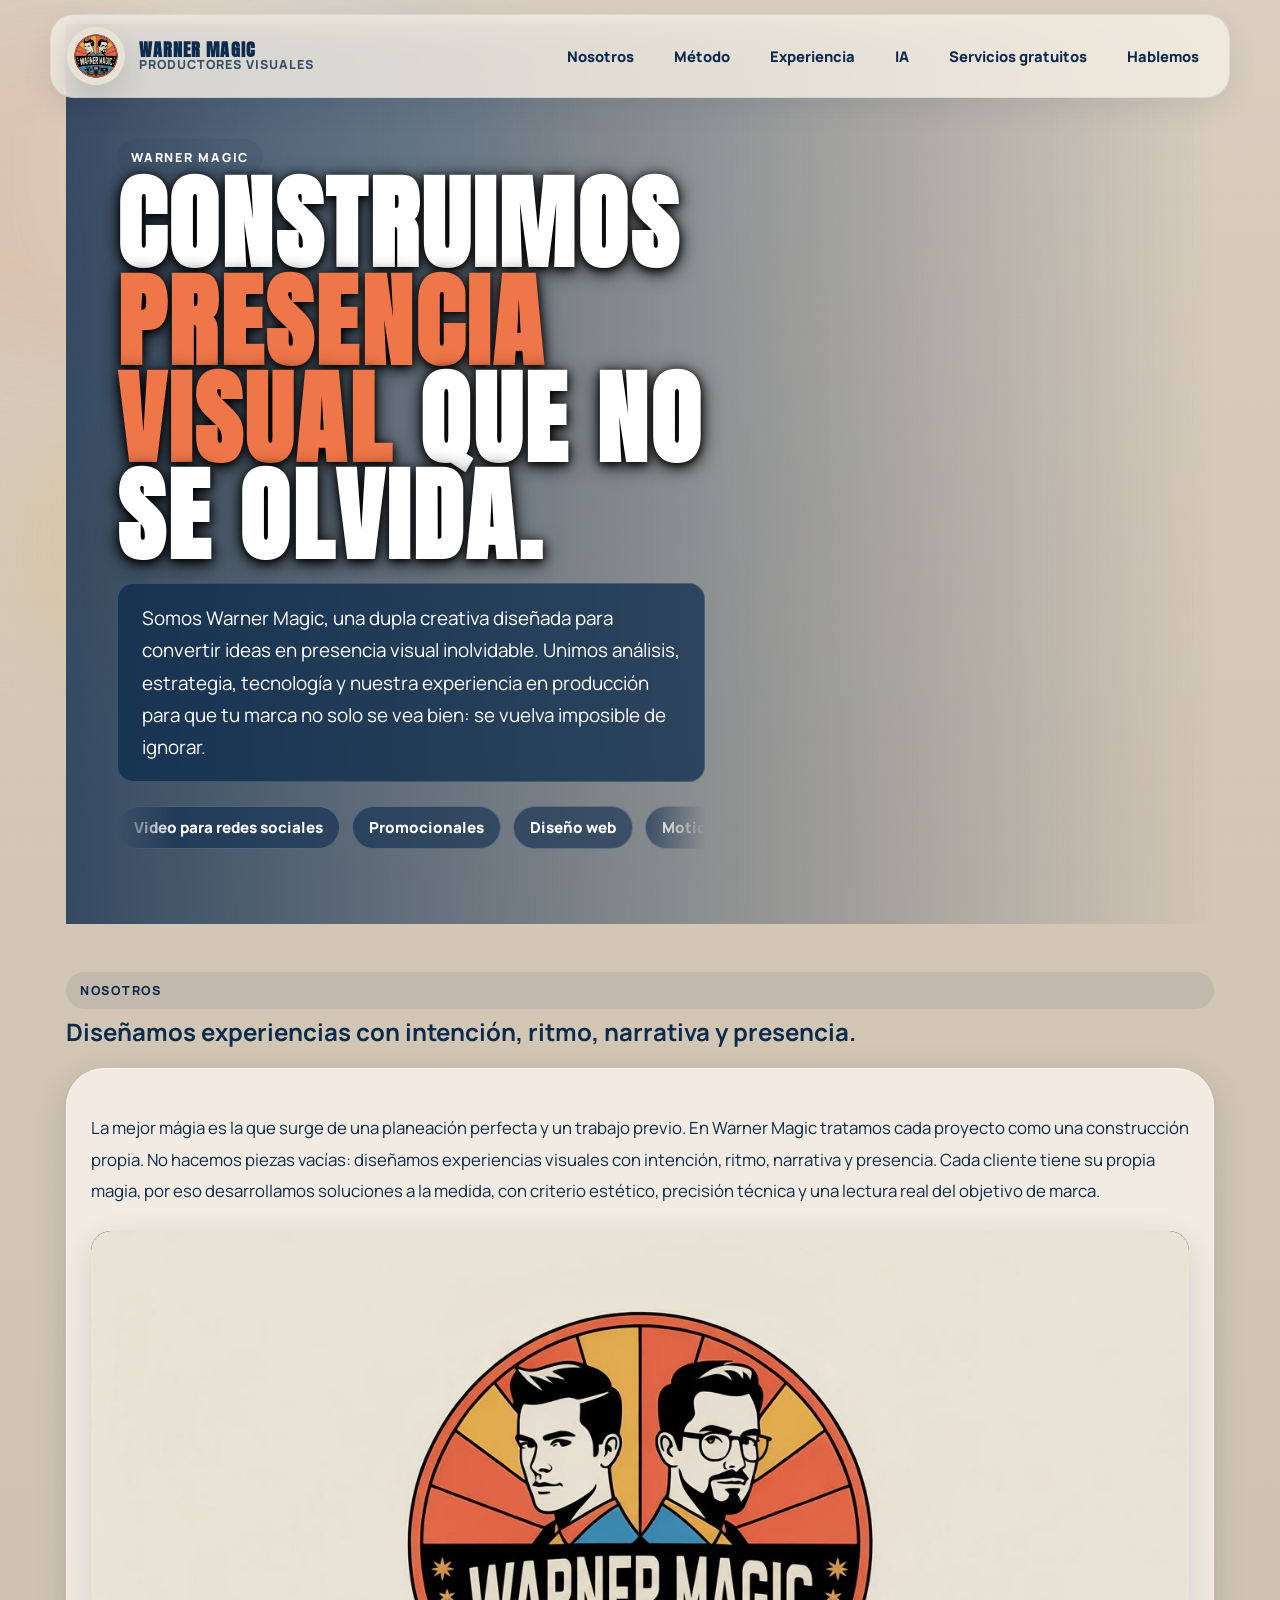
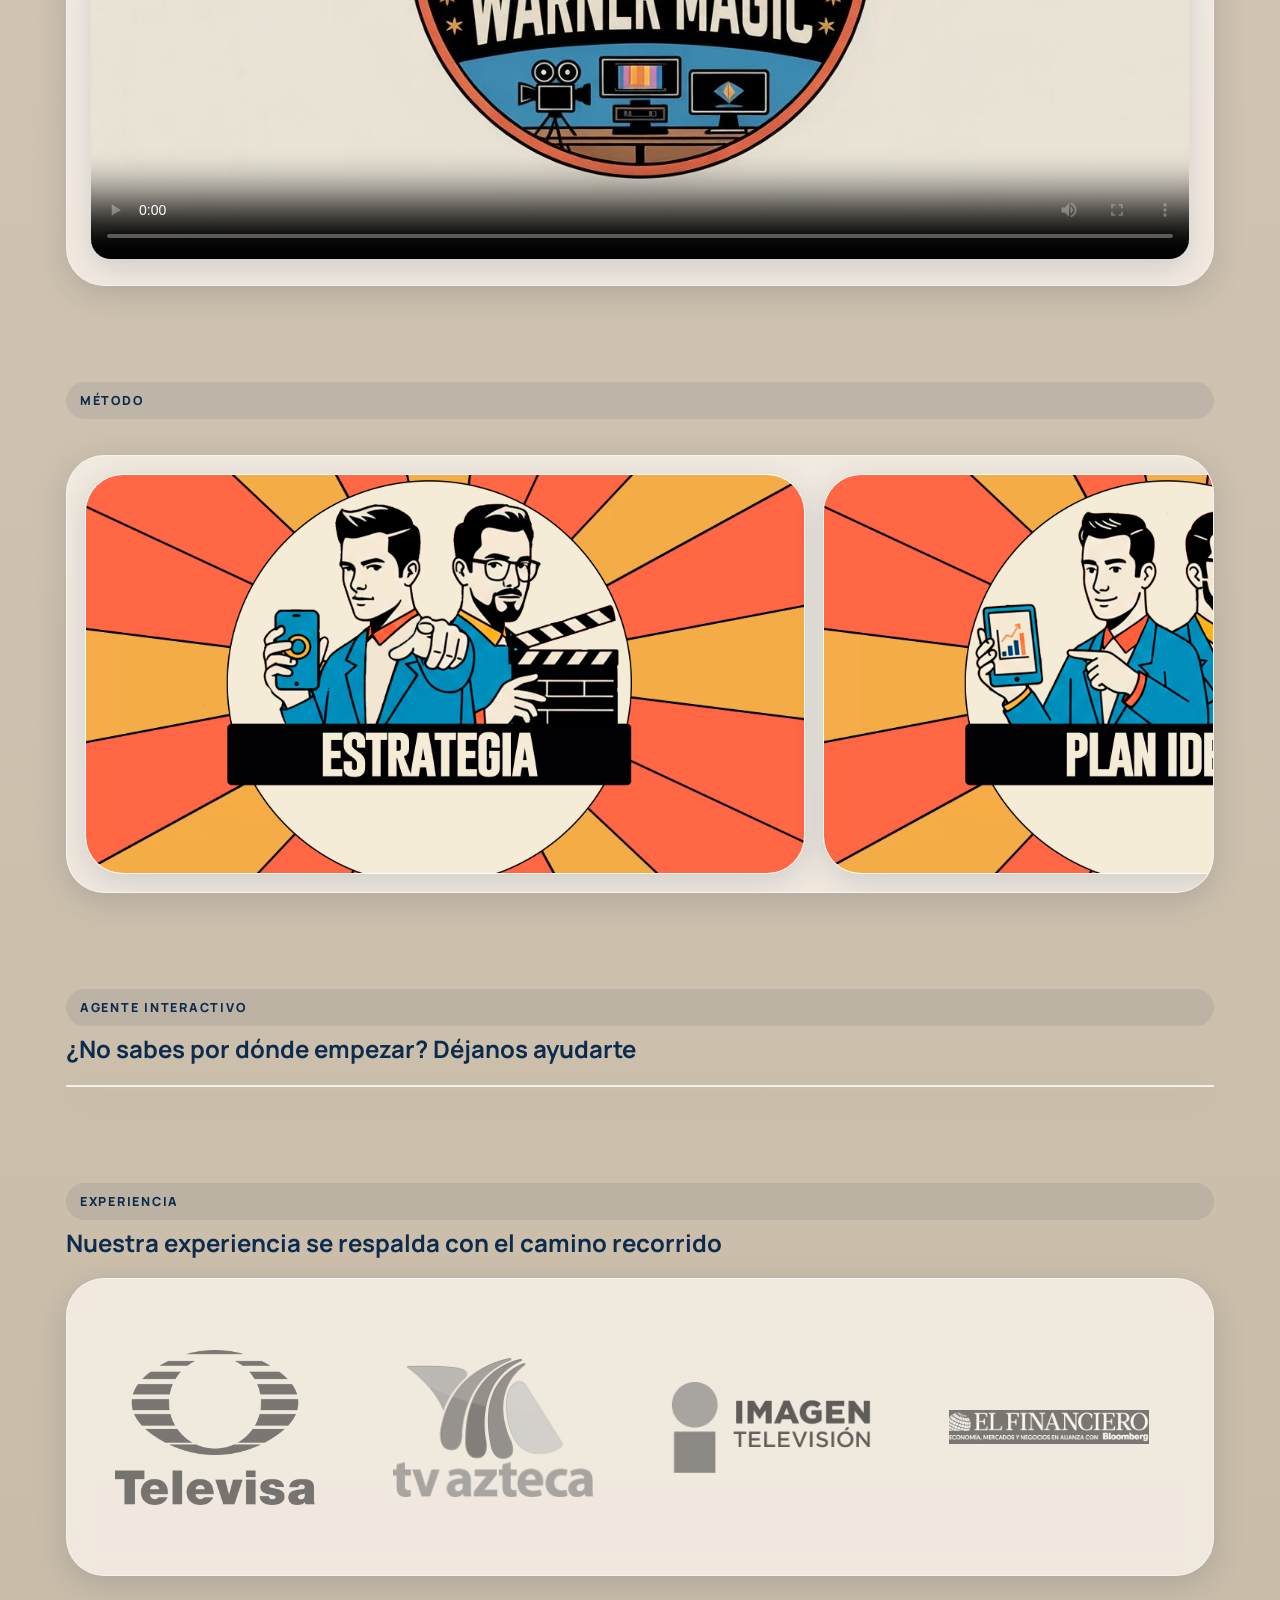
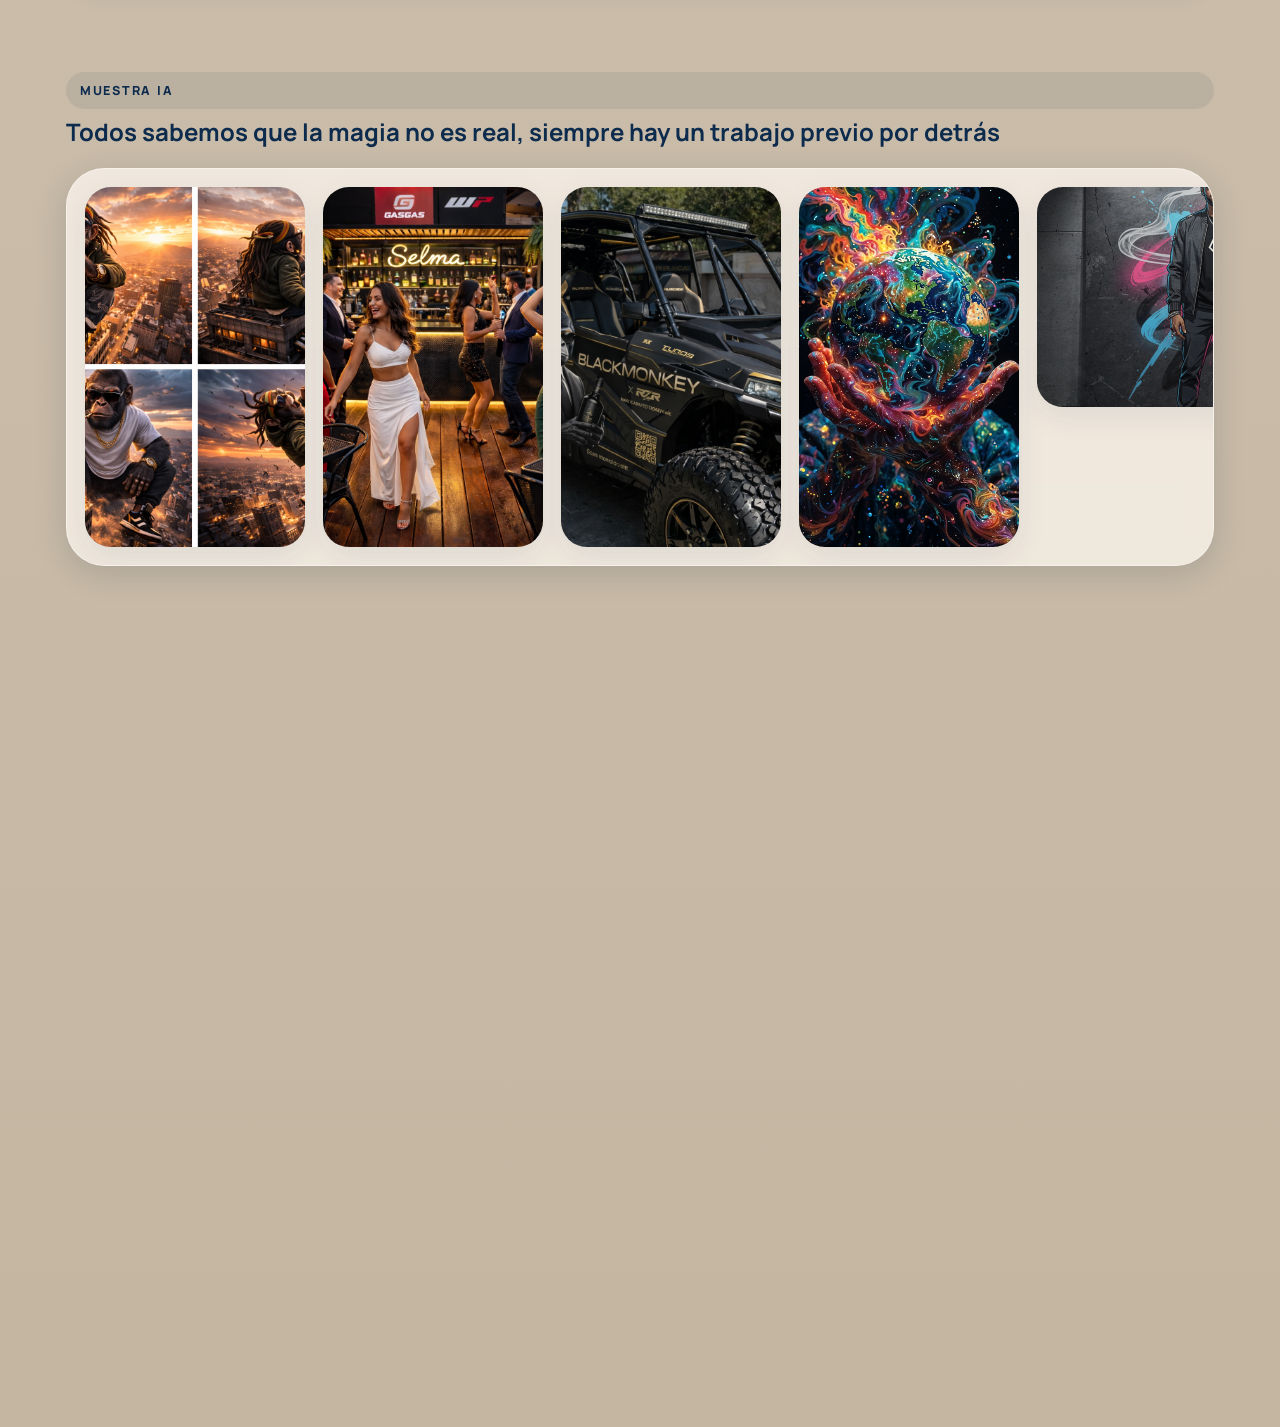
==== commit 0a27cb88: "Add files via upload Actualización. Creación de agente que responda a posibles clientes" ====
--- a/index.html
+++ b/index.html
@@ -219,6 +219,17 @@
       </div>
     </section>
 
+    <!-- SECCIÓN AGENTE INTERACTIVO -->
+    <section class="section reveal" id="agente">
+      <div class="section-head">
+        <span class="section-tag">AGENTE INTERACTIVO</span>
+        <h2>¿No sabes por dónde empezar? Déjanos ayudarte</h2>
+      </div>
+      <div class="agent-panel panel">
+        <div class="agent-chat" id="agentChat"></div>
+        <div class="agent-options" id="agentOptions"></div>
+      </div>
+    </section>
 
     <section class="section reveal" id="experiencia">
       <div class="section-head">
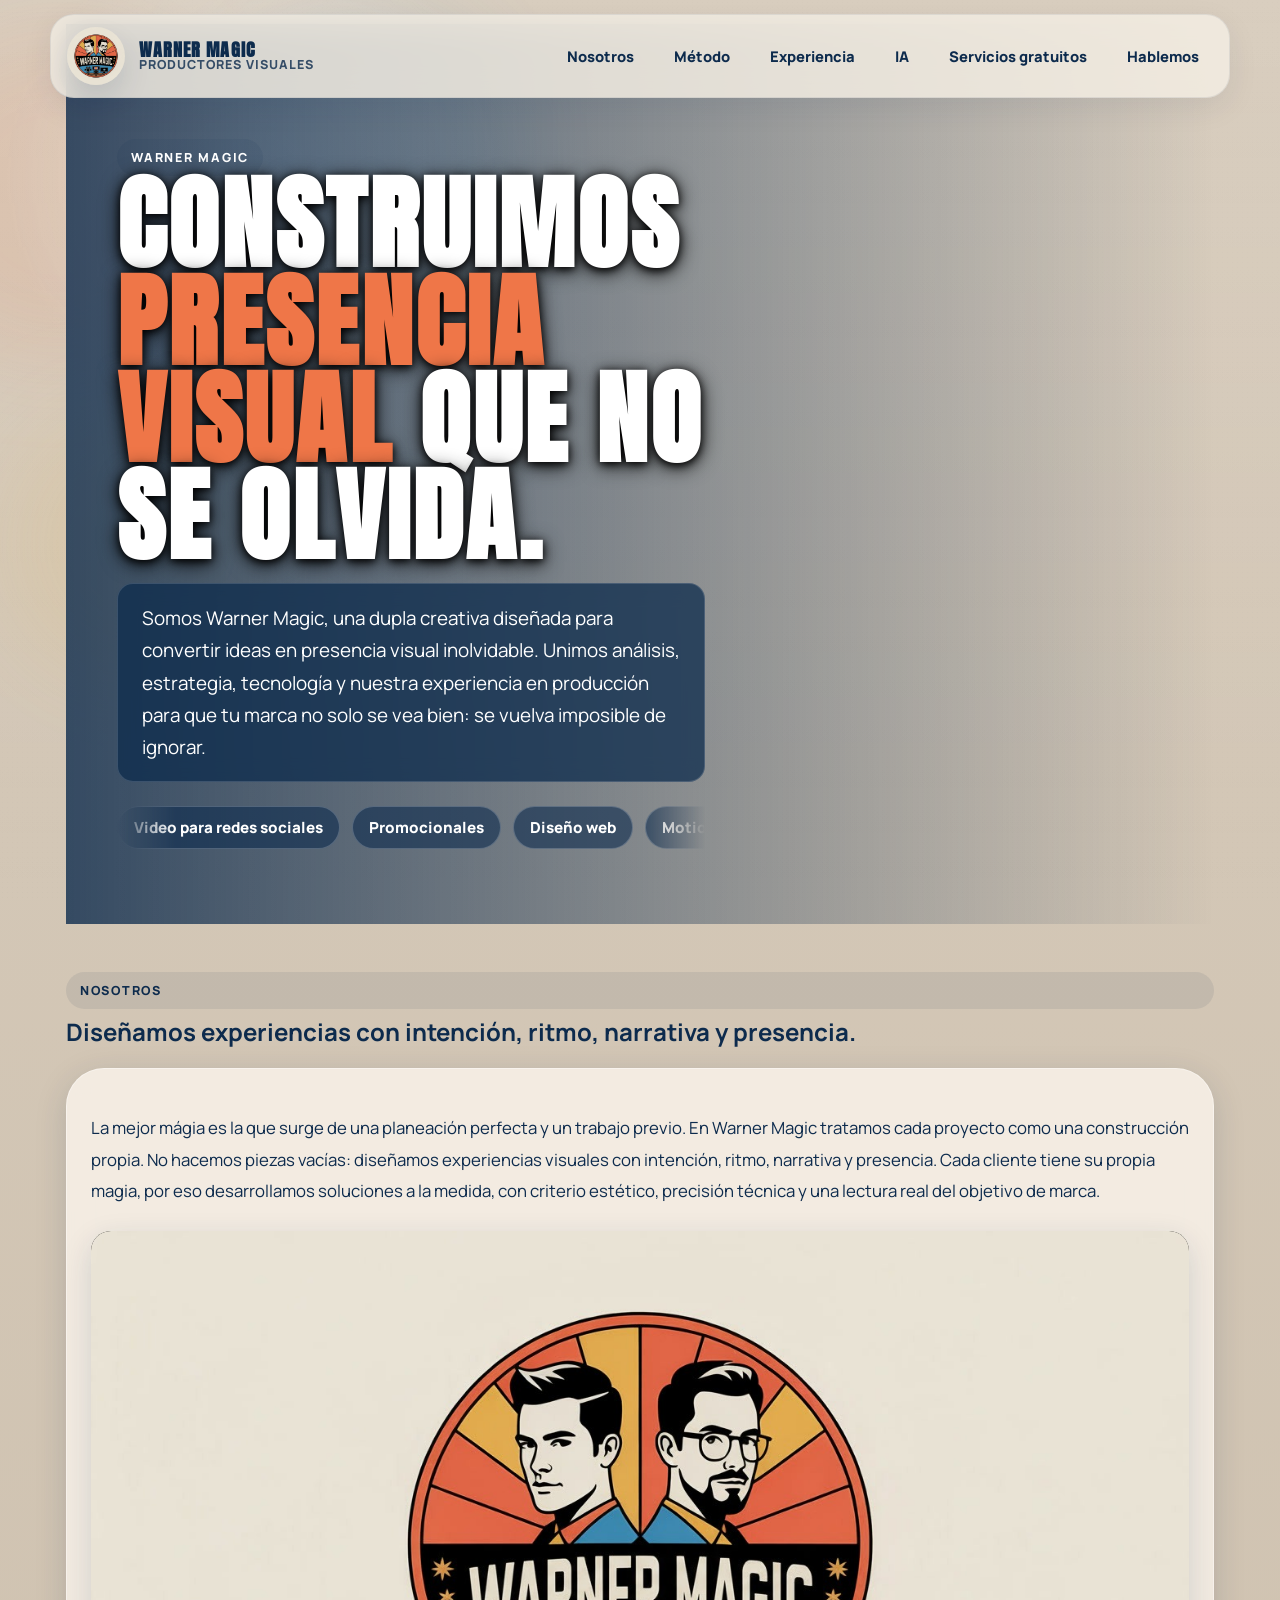
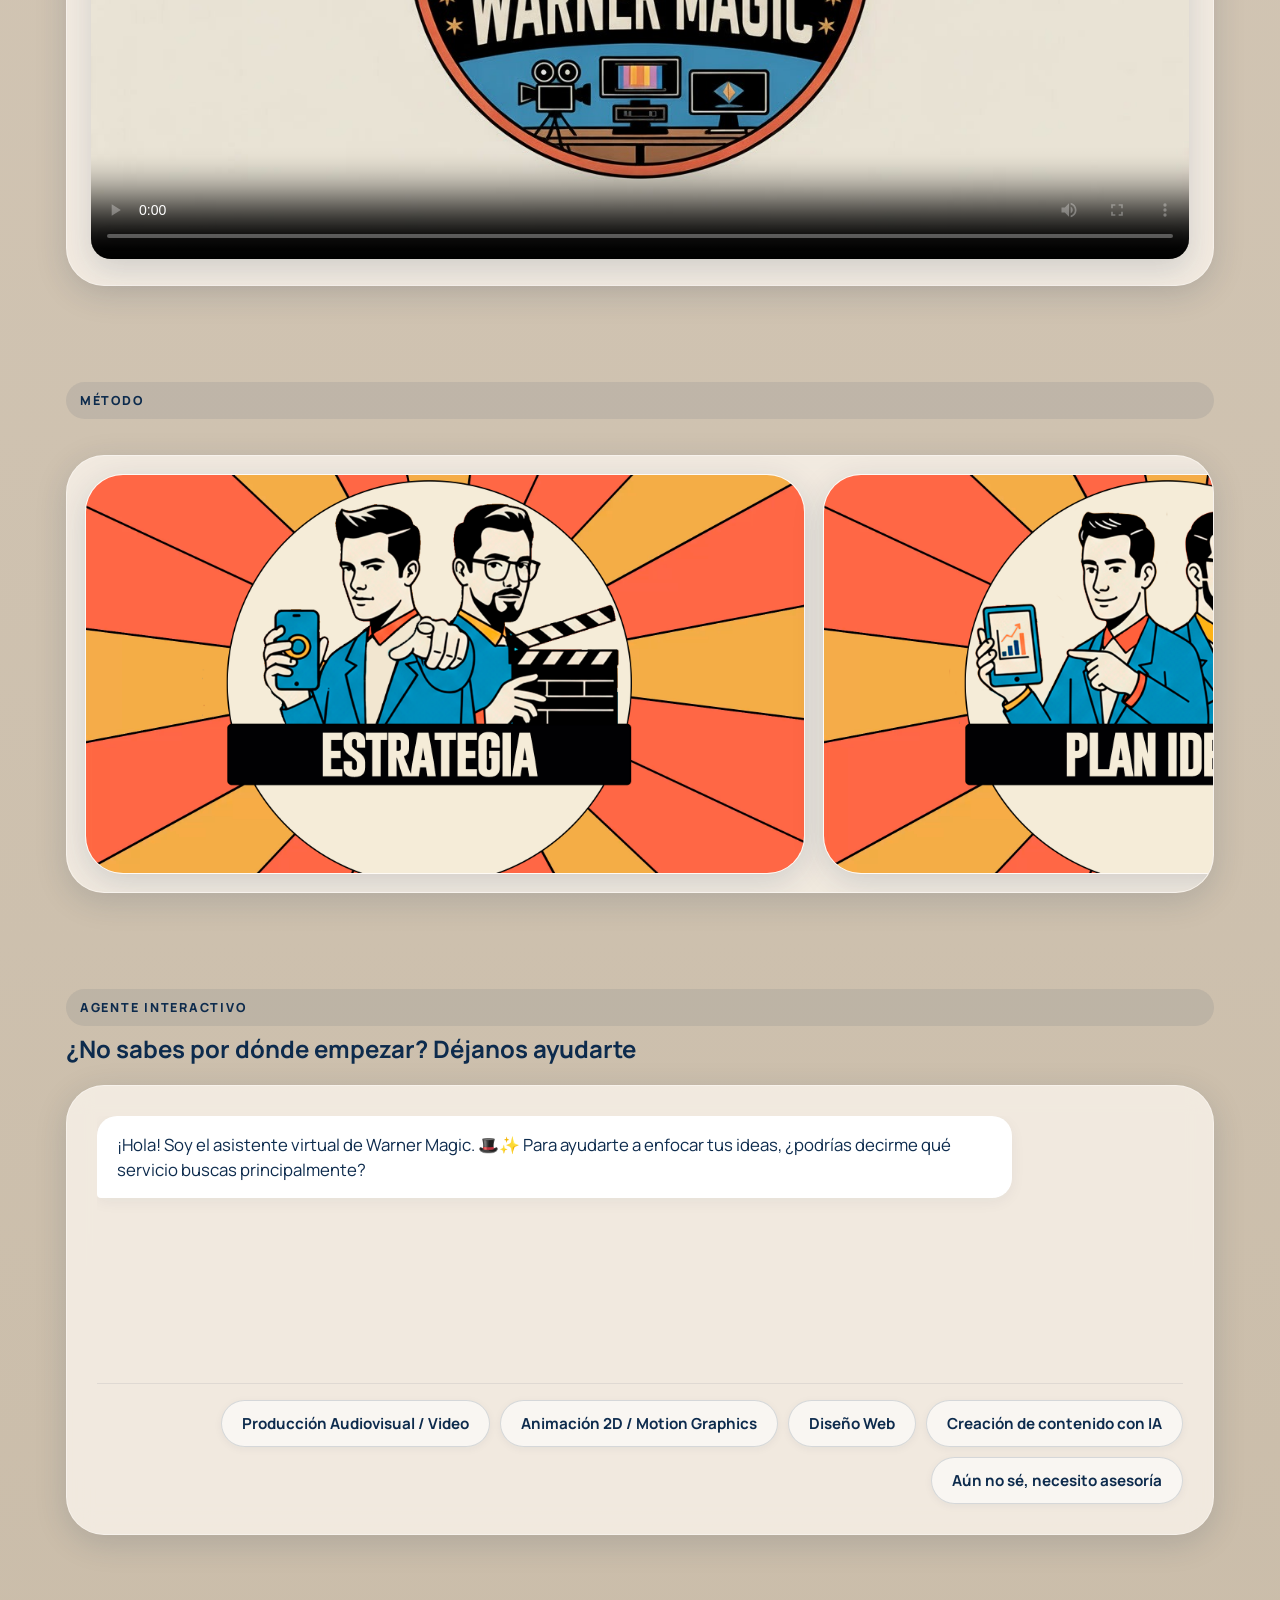
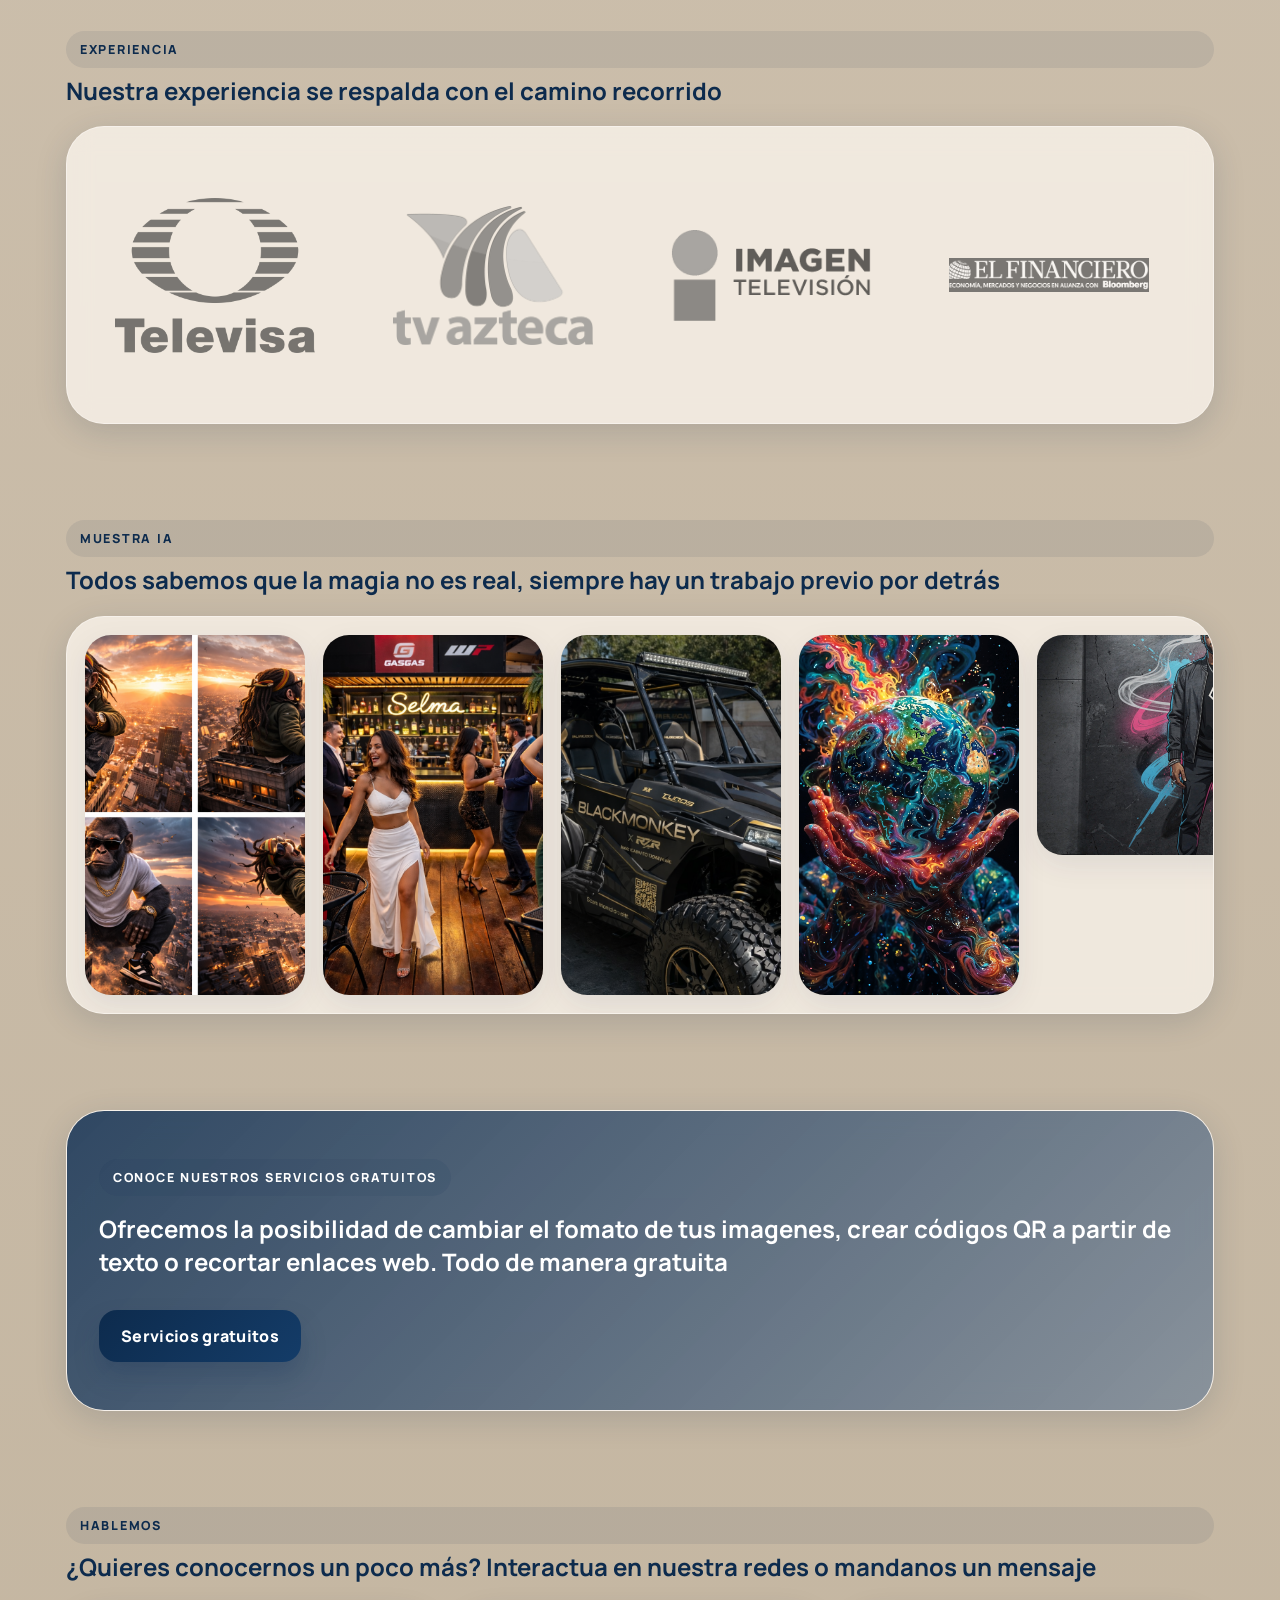
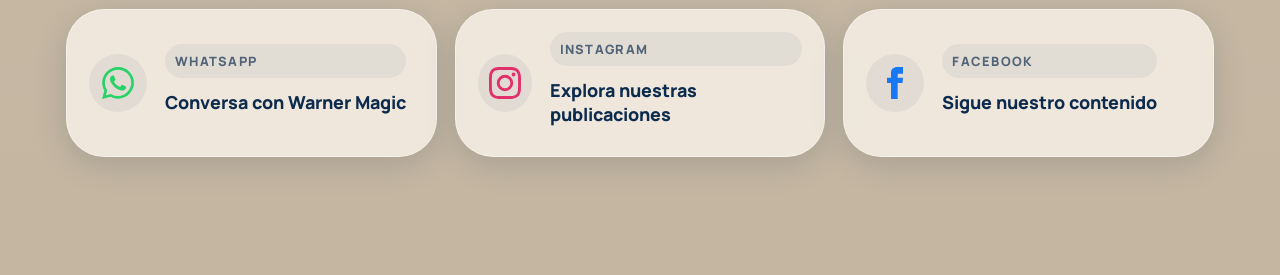
==== commit d0fb6978: "Add files via upload" ====
--- a/index.html
+++ b/index.html
@@ -16,6 +16,8 @@
     <link href="https://fonts.googleapis.com/css2?family=Anton&family=Manrope:wght@400;500;700;800&display=swap"
       rel="stylesheet">
   </noscript>
+  <script async src="https://pagead2.googlesyndication.com/pagead/js/adsbygoogle.js?client=ca-pub-6163423895151164"
+    crossorigin="anonymous"></script>
   <link rel="stylesheet" href="style.css" />
 </head>
 
--- a/style.css
+++ b/style.css
@@ -1400,4 +1400,118 @@
     height: 300px;
     aspect-ratio: 1;
   }
+}
+
+/* ====== AGENTE INTERACTIVO ====== */
+.agent-panel {
+  display: flex;
+  flex-direction: column;
+  padding: 30px;
+  gap: 20px;
+  min-height: 450px;
+  max-height: 600px;
+  background: rgba(255, 250, 243, 0.72);
+}
+
+.agent-chat {
+  flex-grow: 1;
+  display: flex;
+  flex-direction: column;
+  gap: 16px;
+  overflow-y: auto;
+  padding-right: 10px;
+  scroll-behavior: smooth;
+}
+
+.agent-chat::-webkit-scrollbar {
+  width: 6px;
+}
+
+.agent-chat::-webkit-scrollbar-thumb {
+  background: rgba(13, 43, 77, .18);
+  border-radius: 999px;
+}
+
+.agent-message {
+  max-width: 85%;
+  padding: 16px 20px;
+  border-radius: 20px;
+  font-size: 1.05rem;
+  line-height: 1.5;
+  opacity: 0;
+  transform: translateY(10px);
+  animation: chatFadeIn 0.4s ease forwards;
+}
+
+.agent-message.bot {
+  align-self: flex-start;
+  background: #fff;
+  color: var(--navy);
+  border-bottom-left-radius: 4px;
+  box-shadow: 0 4px 15px rgba(13, 43, 77, 0.05);
+}
+
+.agent-message.user {
+  align-self: flex-end;
+  background: linear-gradient(135deg, var(--navy), var(--navy-2));
+  color: #fff;
+  border-bottom-right-radius: 4px;
+  box-shadow: 0 4px 15px rgba(13, 43, 77, 0.15);
+}
+
+.agent-options {
+  display: flex;
+  flex-wrap: wrap;
+  gap: 10px;
+  justify-content: flex-end;
+  margin-top: 10px;
+  border-top: 1px solid rgba(13, 43, 77, 0.08);
+  padding-top: 16px;
+}
+
+.agent-option-btn {
+  background: rgba(255, 255, 255, 0.6);
+  border: 1px solid rgba(13, 43, 77, 0.15);
+  color: var(--navy);
+  padding: 12px 20px;
+  border-radius: 999px;
+  font-weight: 700;
+  font-size: 0.95rem;
+  transition: all 0.3s ease;
+  cursor: pointer;
+  box-shadow: 0 2px 8px rgba(13, 43, 77, 0.05);
+}
+
+.agent-option-btn:hover {
+  background: var(--navy);
+  color: #fff;
+  transform: translateY(-2px);
+  box-shadow: 0 6px 15px rgba(13, 43, 77, 0.15);
+}
+
+.agent-option-btn.restart-btn {
+  background: rgba(239, 118, 72, 0.1);
+  border-color: var(--orange);
+  color: var(--orange);
+}
+.agent-option-btn.restart-btn:hover {
+  background: var(--orange);
+  color: #fff;
+}
+
+.agent-option-btn.whatsapp-btn {
+  background: #25D366;
+  border-color: #25D366;
+  color: #fff;
+}
+.agent-option-btn.whatsapp-btn:hover {
+  background: #1ebe57;
+  transform: translateY(-2px);
+}
+
+@keyframes chatFadeIn {
+  to {
+    opacity: 1;
+    transform: translateY(0);
+  }
 }
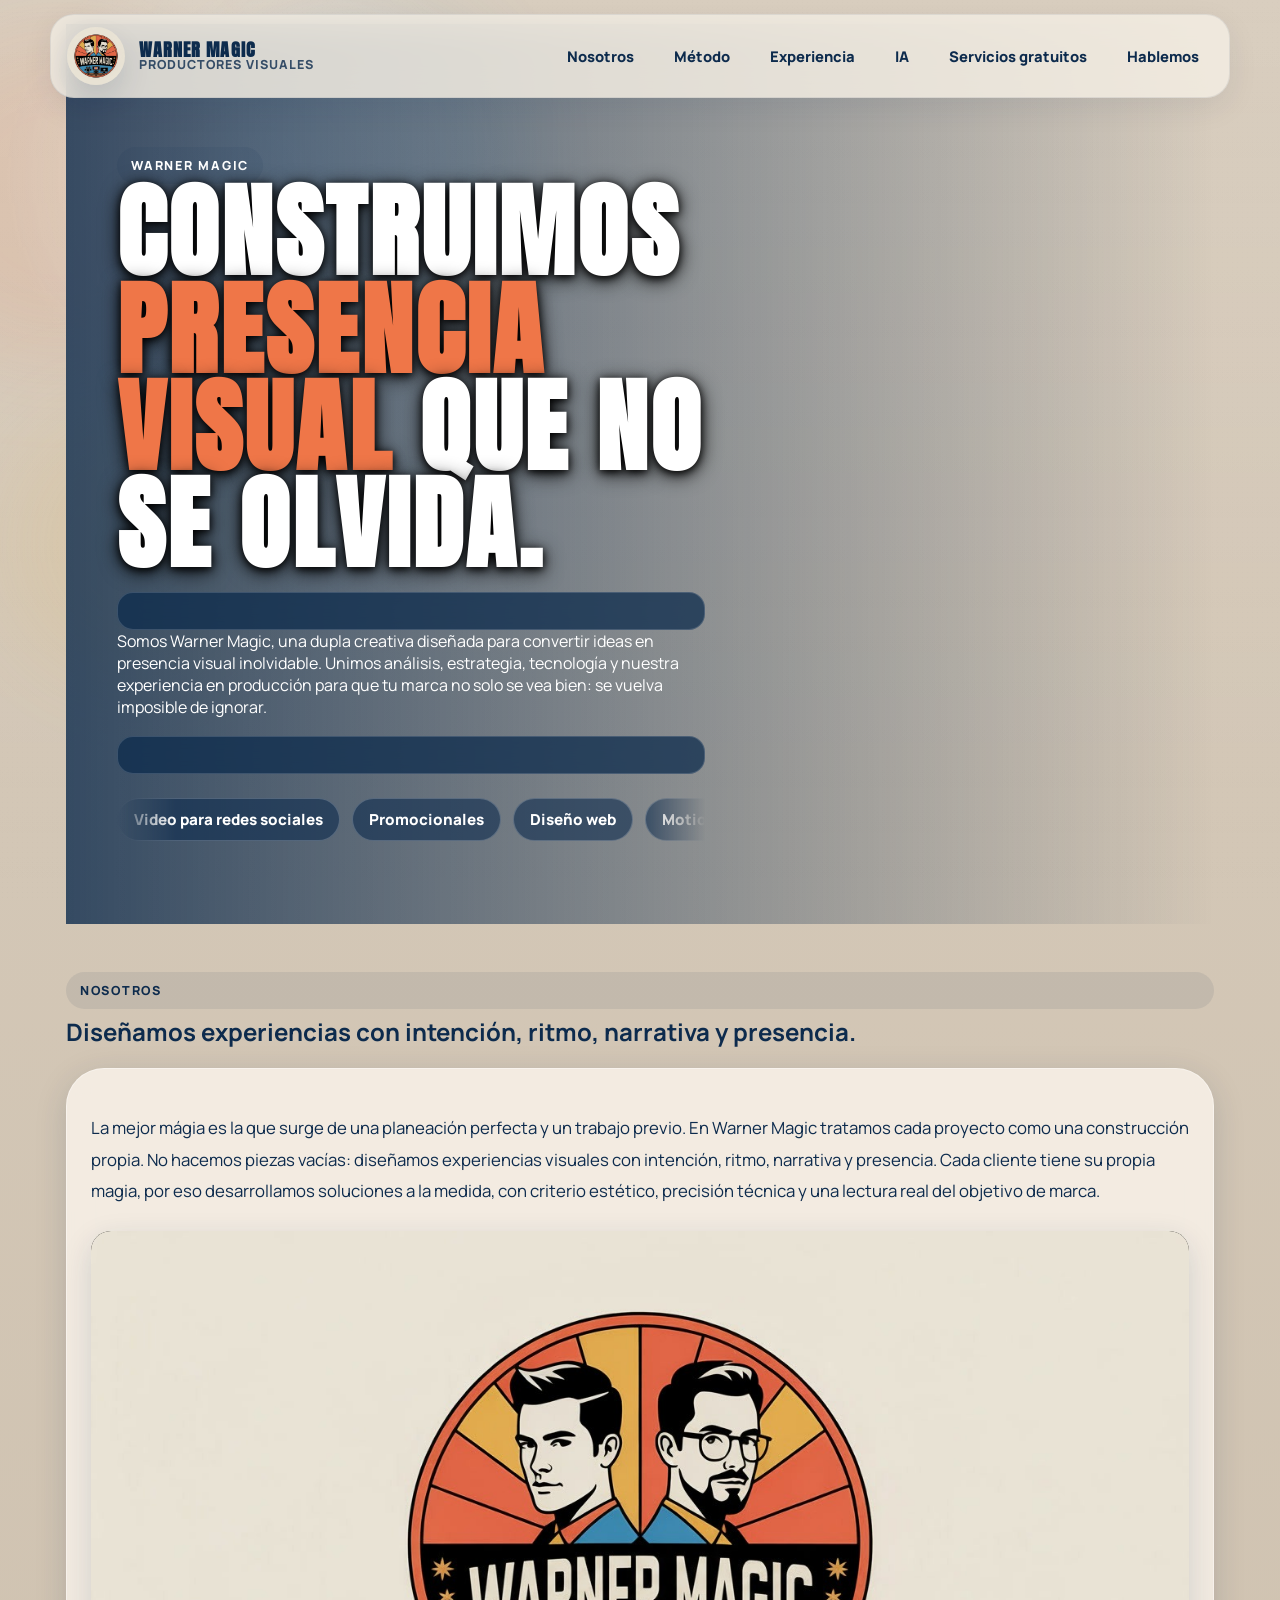
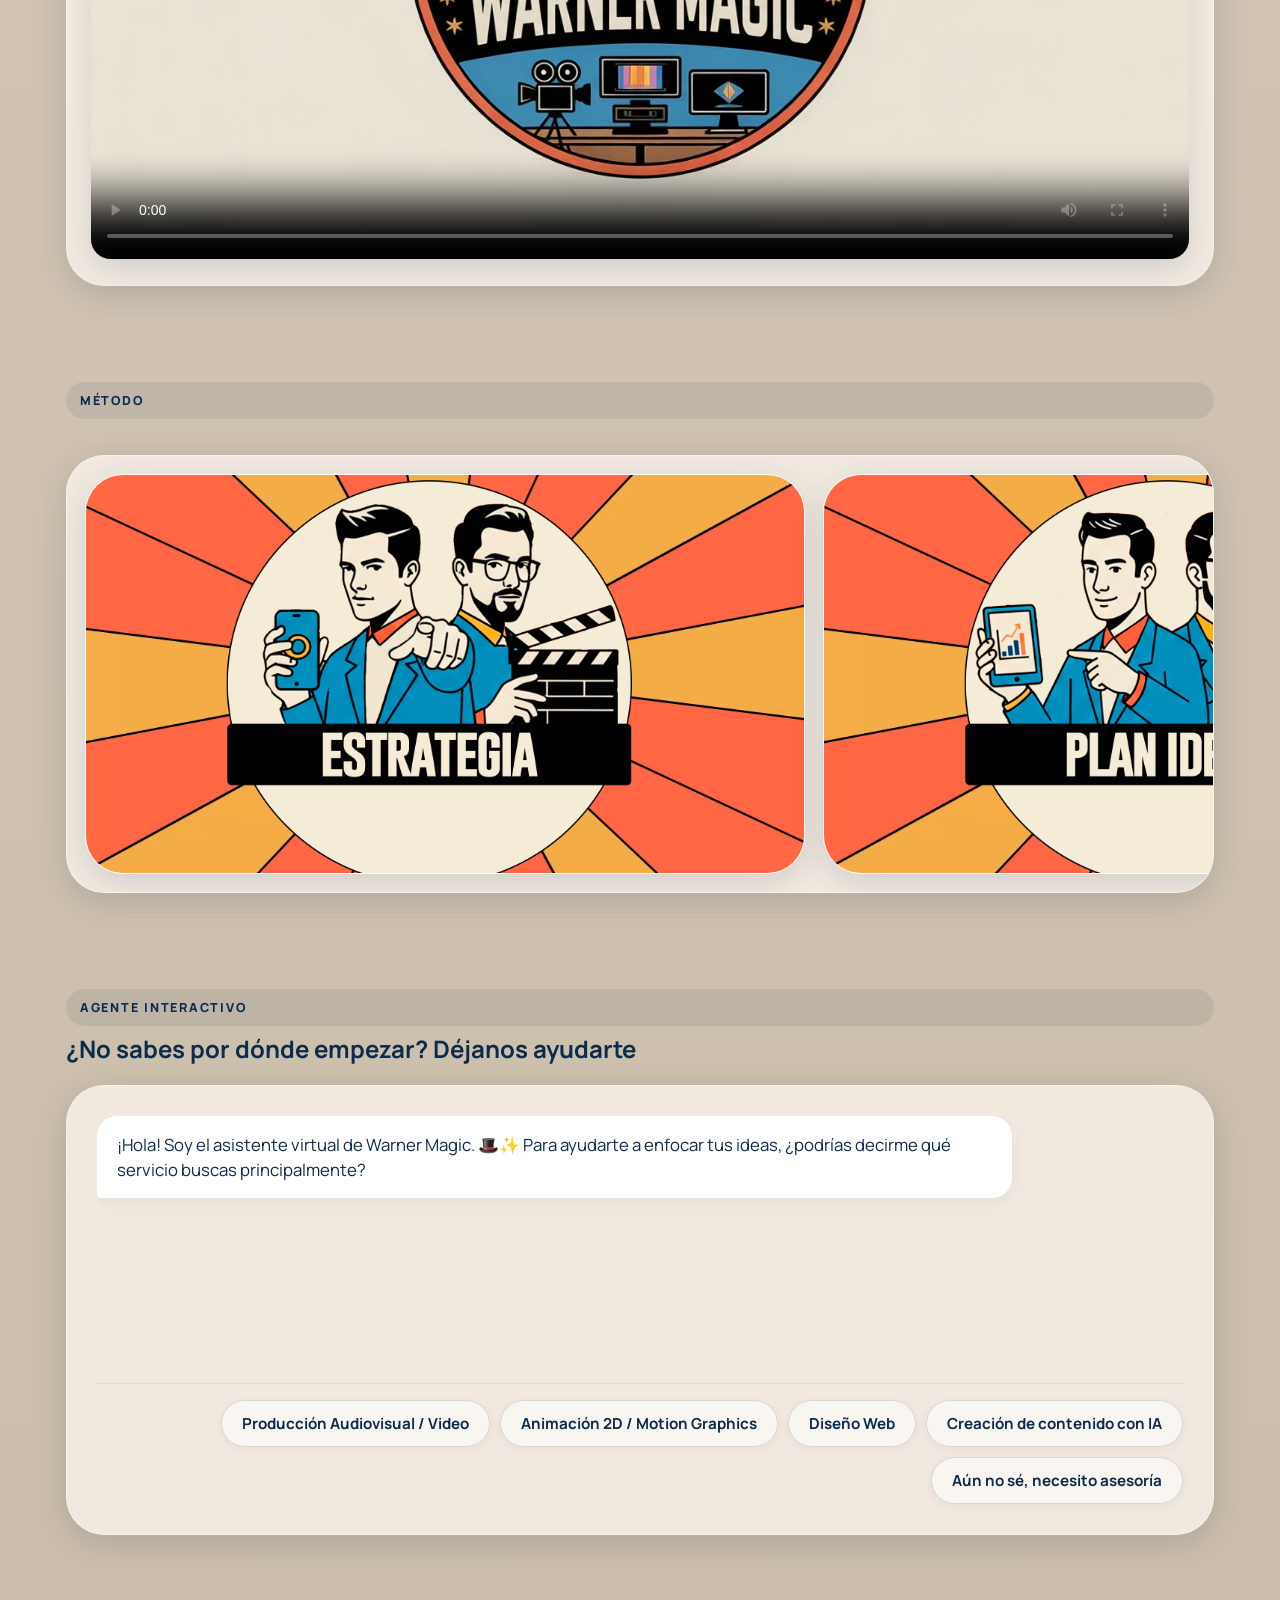
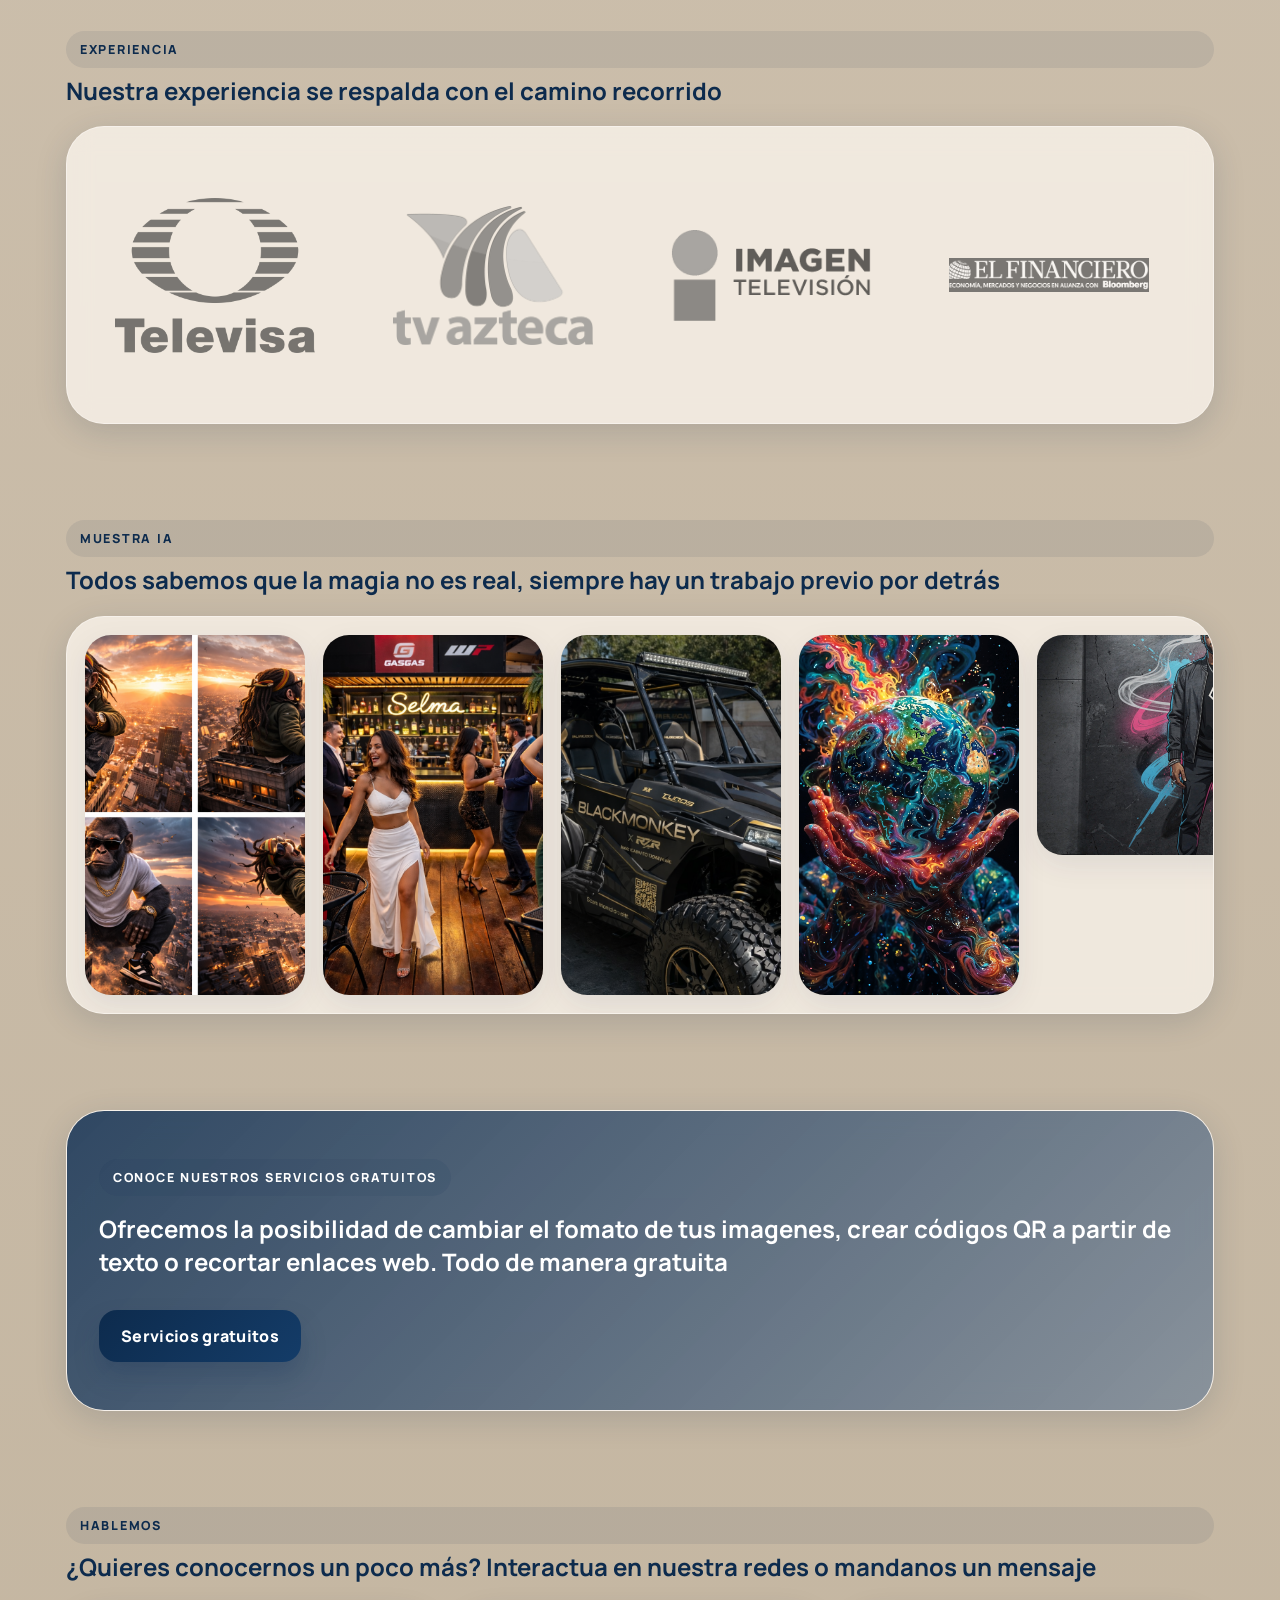
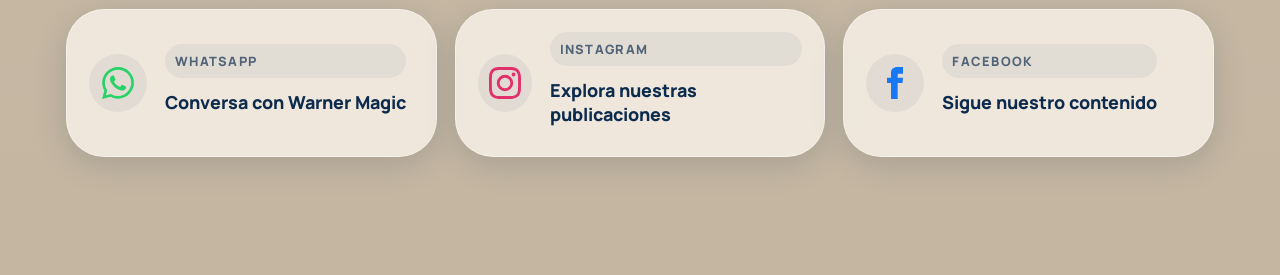
==== commit b9aaf07c: "Add files via upload" ====
--- a/index.html
+++ b/index.html
@@ -4,9 +4,13 @@
 <head>
   <meta charset="UTF-8" />
   <meta name="viewport" content="width=device-width, initial-scale=1.0" />
+  <script async src="https://pagead2.googlesyndication.com/pagead/js/adsbygoogle.js?client=ca-pub-6163423895151164"
+    crossorigin="anonymous"></script>
   <title>Warner Magic | Productores visuales</title>
   <meta name="description"
     content="Warner Magic convierte ideas en presencia visual inolvidable con estrategia, producción y creatividad premium." />
+  <script src="https://cdnjs.cloudflare.com/ajax/libs/animejs/3.2.1/anime.min.js"></script>
+  <script type="module" src="https://ajax.googleapis.com/ajax/libs/model-viewer/3.4.0/model-viewer.min.js"></script>
   <link rel="icon" type="image/png" href="assets/favicon.png" />
   <link rel="preconnect" href="https://fonts.googleapis.com">
   <link rel="preconnect" href="https://fonts.gstatic.com" crossorigin>
@@ -16,8 +20,6 @@
     <link href="https://fonts.googleapis.com/css2?family=Anton&family=Manrope:wght@400;500;700;800&display=swap"
       rel="stylesheet">
   </noscript>
-  <script async src="https://pagead2.googlesyndication.com/pagead/js/adsbygoogle.js?client=ca-pub-6163423895151164"
-    crossorigin="anonymous"></script>
   <link rel="stylesheet" href="style.css" />
 </head>
 
@@ -64,13 +66,13 @@
 
       <div class="hero__content">
         <span class="kicker">WARNER MAGIC</span>
-        <h1>Construimos
+        <h1 data-text="Construimos presencia visual que no se olvida.">Construimos
           <em>presencia visual</em> que no se olvida.
         </h1>
-        <p>Somos Warner Magic, una dupla creativa diseñada para convertir ideas en presencia visual
-          inolvidable. Unimos análisis, estrategia, tecnología y nuestra experiencia en producción para que tu marca no
-          solo se vea
-          bien: se vuelva imposible de ignorar.</p>
+        <p></p>Somos Warner Magic, una dupla creativa diseñada para convertir ideas en presencia visual
+        inolvidable. Unimos análisis, estrategia, tecnología y nuestra experiencia en producción para que tu marca no
+        solo se vea
+        bien: se vuelva imposible de ignorar.</p>
         <div class="hero__chips-wrapper">
           <div class="hero__chips">
             <!-- First Set -->
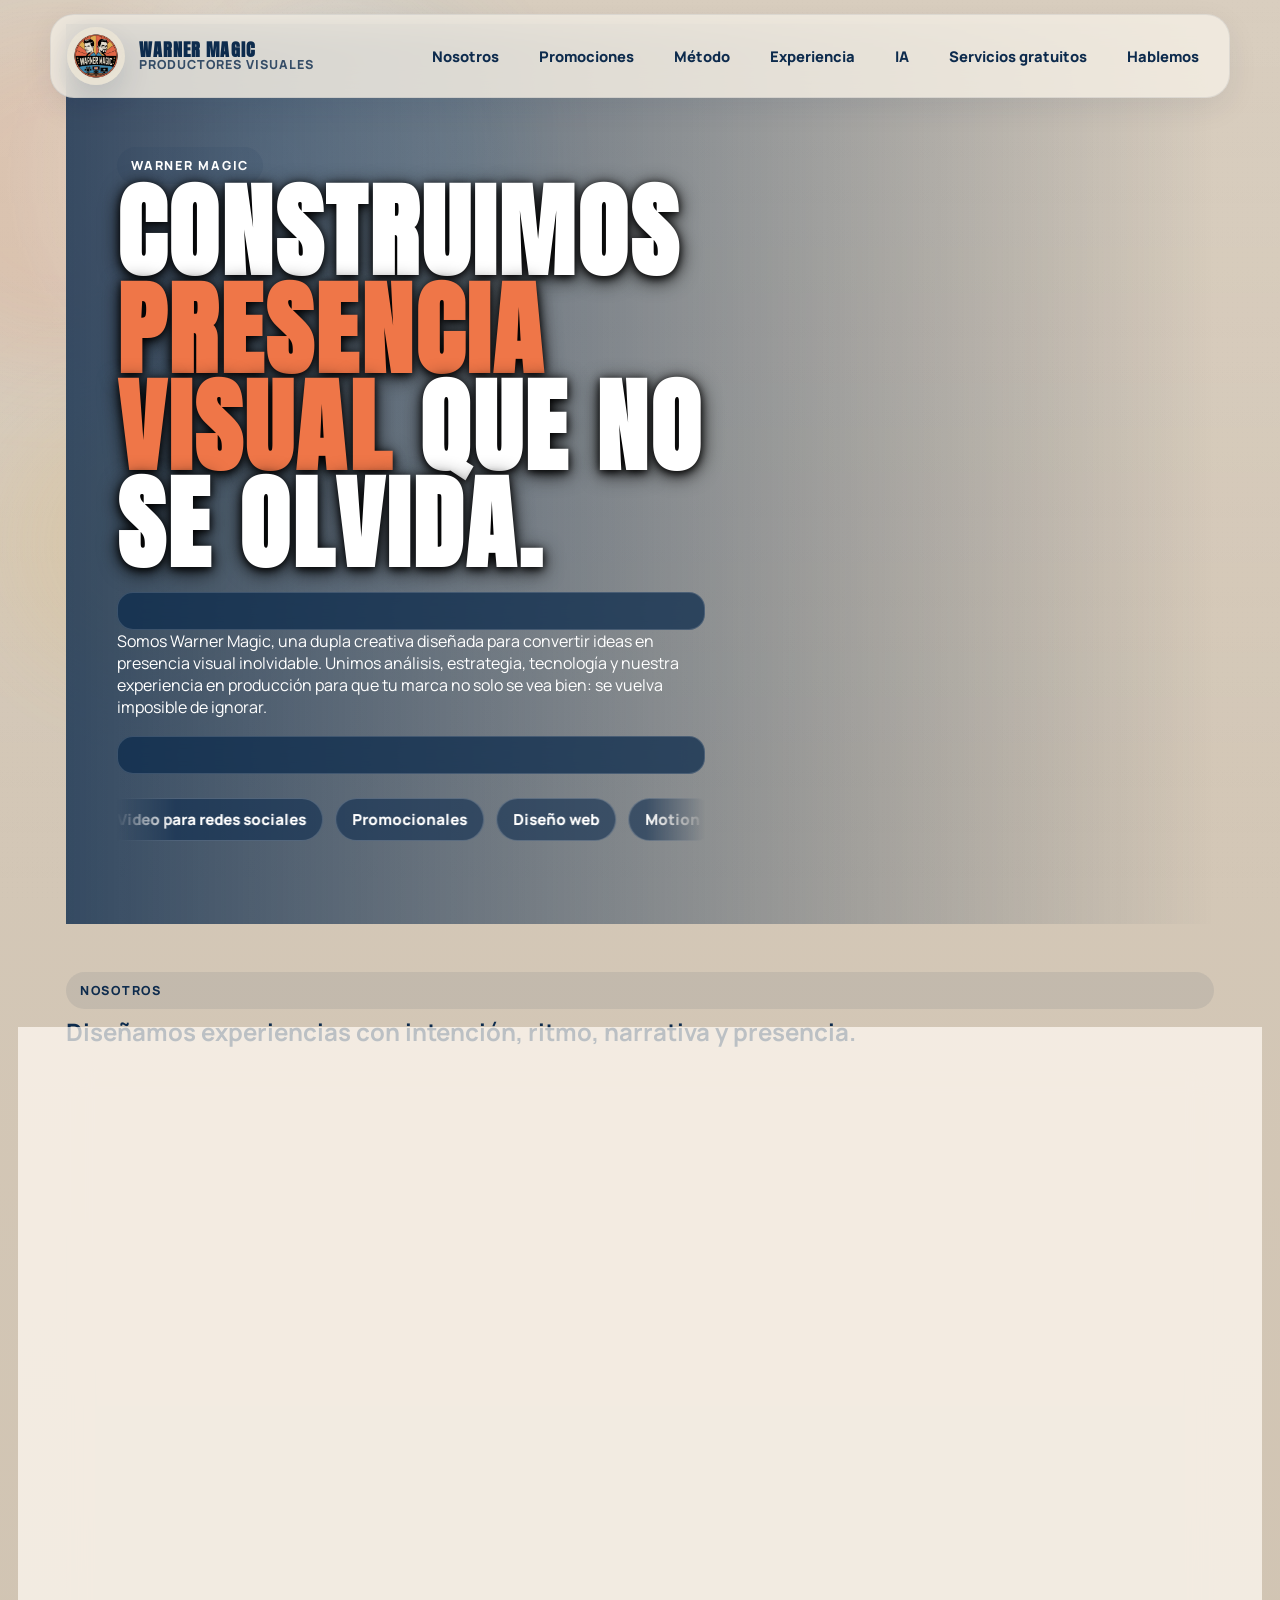
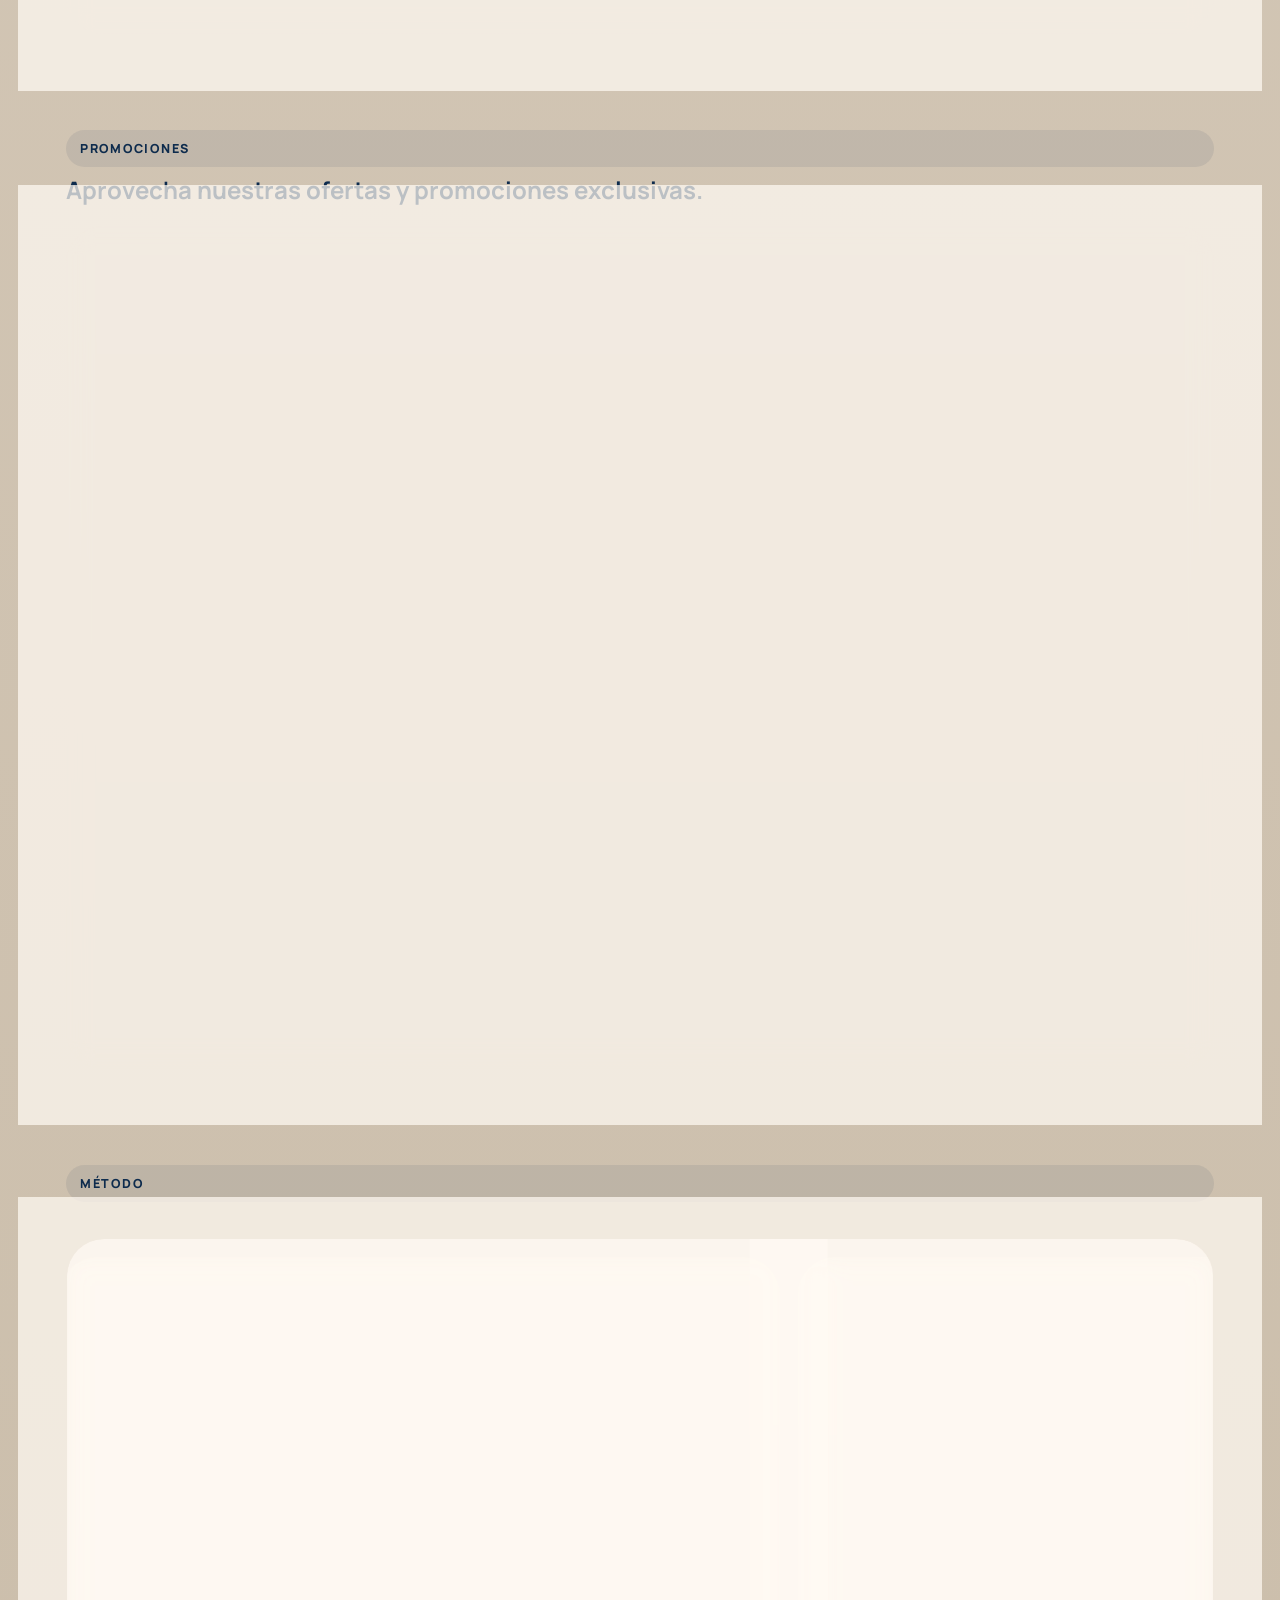
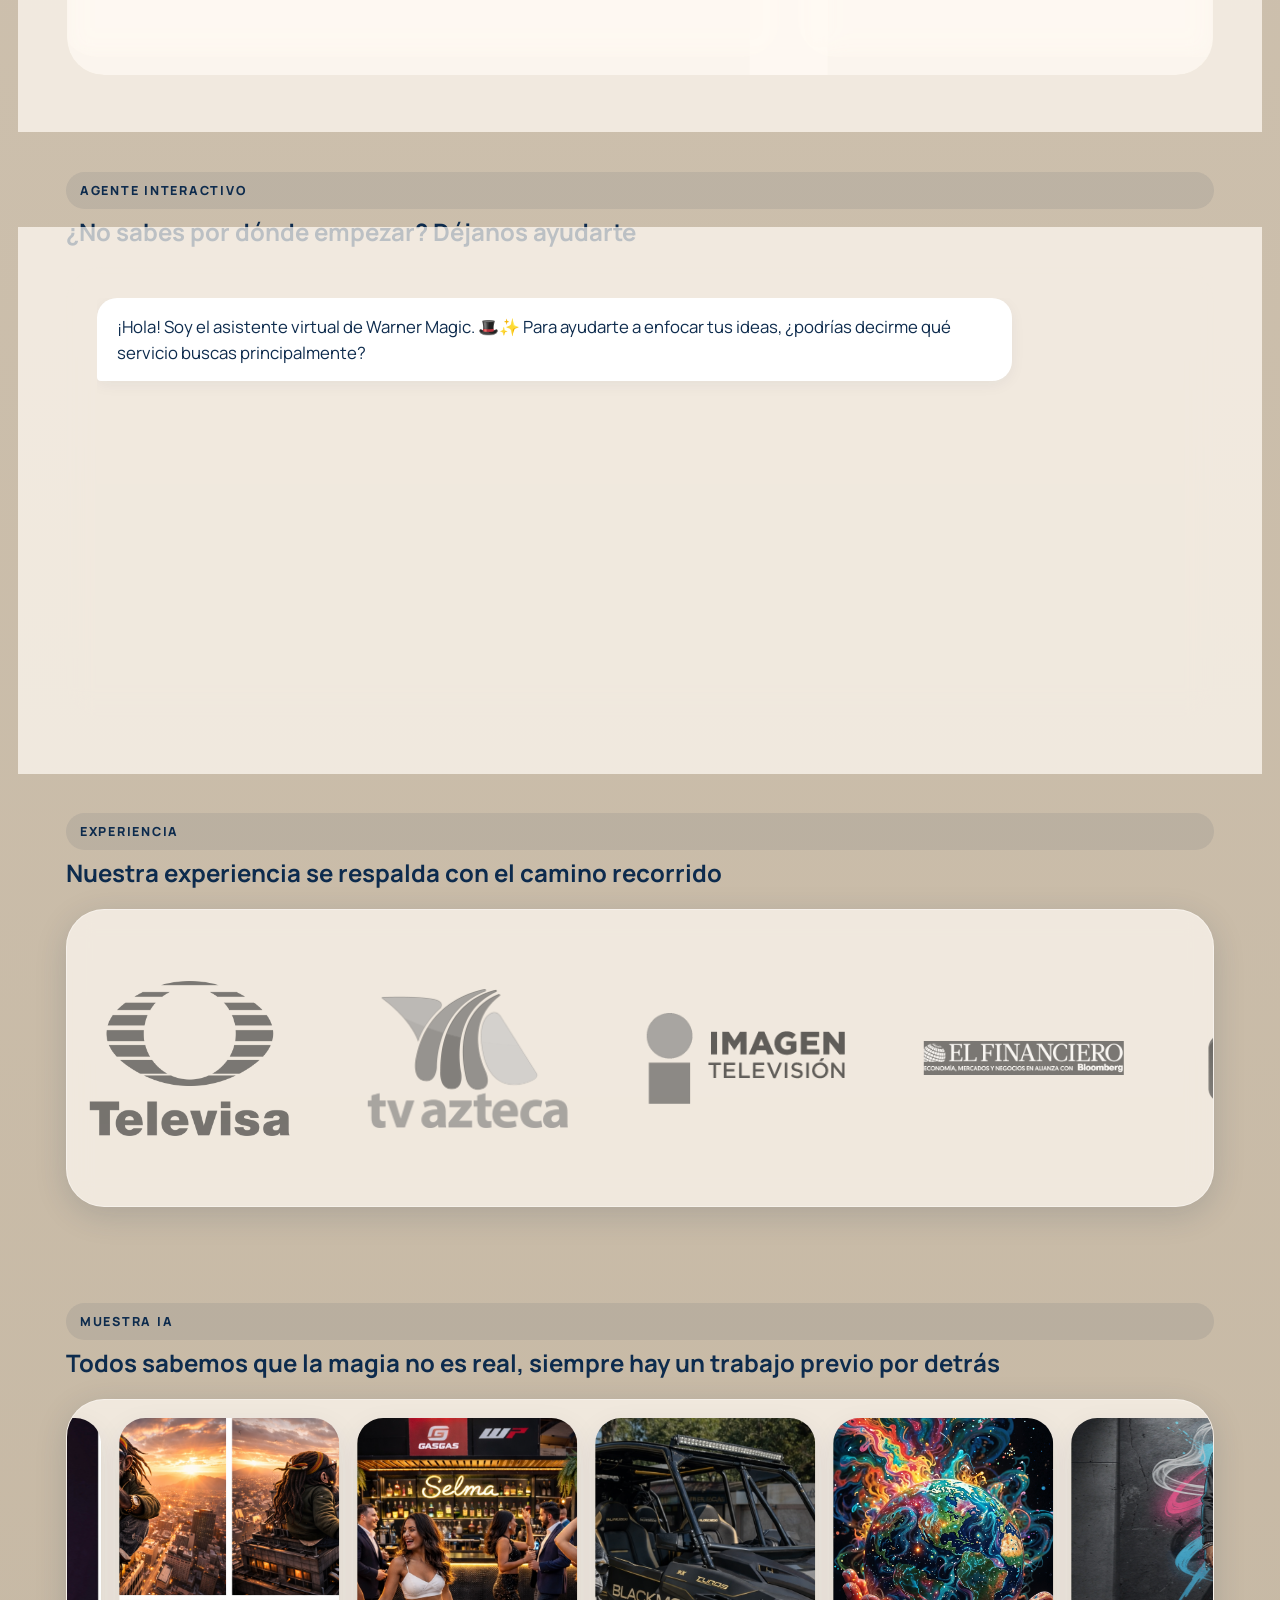
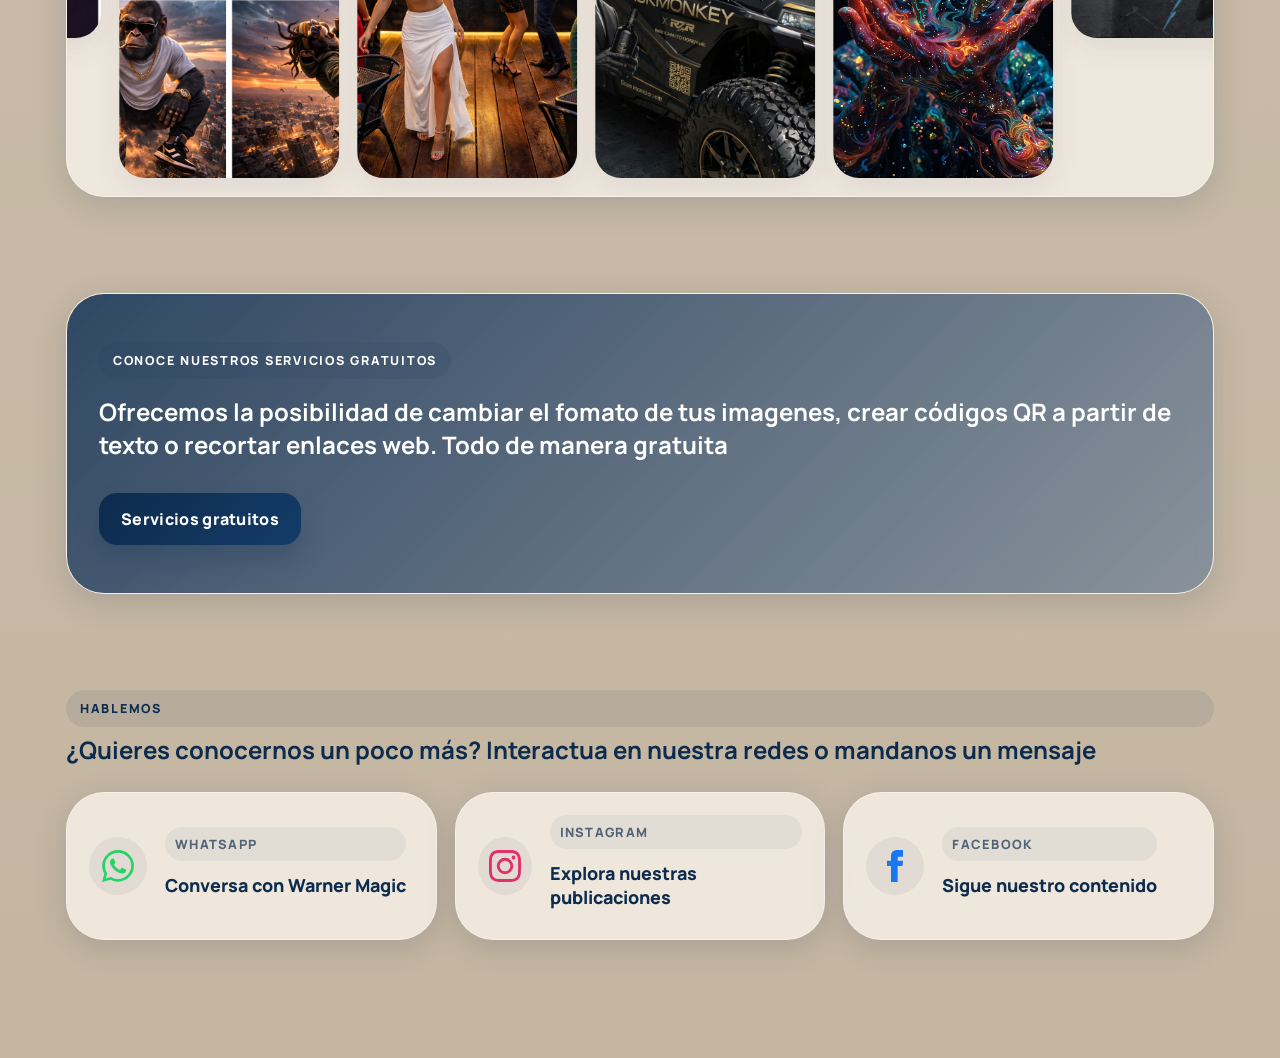
==== commit fcc728cc: "Add files via upload" ====
--- a/index.html
+++ b/index.html
@@ -48,6 +48,7 @@
 
       <nav class="nav" id="siteNav" aria-label="Menú principal">
         <a href="#nosotros">Nosotros</a>
+        <a href="#promociones">Promociones</a>
         <a href="#metodo">Método</a>
         <a href="#experiencia">Experiencia</a>
         <a href="#ia">IA</a>
@@ -111,16 +112,50 @@
           narrativa y presencia. Cada cliente tiene su propia magia, por eso desarrollamos soluciones a la medida, con
           criterio estético, precisión técnica y una lectura real del objetivo de marca.</p>
 
-        <div class="story-video">
-          <!-- controls habilita el botón de play y evita el autoplay automático -->
-          <video controls playsinline preload="metadata" poster="assets/logo.png">
-            <source src="assets/REEL.mp4" type="video/mp4">
-            Tu navegador no soporta reproductor de video.
-          </video>
-        </div>
-      </div>
-    </section>
-
+        <div class="story-videos" style="display: grid; grid-template-columns: repeat(auto-fit, minmax(300px, 1fr)); gap: 24px; margin-top: 24px;">
+          <div class="video-container" style="display: flex; flex-direction: column; transition: all 0.5s ease;">
+            <h3 style="text-align: center; margin-bottom: 12px;">PRESENTACIÓN</h3>
+            <video class="expandable-video" controls playsinline preload="metadata" poster="assets/logo.png" style="width: 100%; border-radius: 20px; box-shadow: 0 10px 30px rgba(13, 43, 77, 0.15); background: #000; transition: all 0.5s ease;">
+              <source src="assets/PRESENTACION.mp4" type="video/mp4">
+              Tu navegador no soporta reproductor de video.
+            </video>
+          </div>
+          <div class="video-container" style="display: flex; flex-direction: column; transition: all 0.5s ease;">
+            <h3 style="text-align: center; margin-bottom: 12px;">REEL</h3>
+            <video class="expandable-video" controls playsinline preload="metadata" poster="assets/logo.png" style="width: 100%; border-radius: 20px; box-shadow: 0 10px 30px rgba(13, 43, 77, 0.15); background: #000; transition: all 0.5s ease;">
+              <source src="assets/REEL.mp4" type="video/mp4">
+              Tu navegador no soporta reproductor de video.
+            </video>
+          </div>
+        </div>
+      </div>
+    </section>
+
+    <section class="section reveal" id="promociones">
+      <div class="section-head">
+        <span class="section-tag">PROMOCIONES</span>
+        <h2>Aprovecha nuestras ofertas y promociones exclusivas.</h2>
+      </div>
+      <div class="story panel">
+        <div class="promociones-videos" style="display: grid; grid-template-columns: repeat(auto-fit, minmax(250px, 1fr)); gap: 30px; justify-items: center; align-items: start;">
+          <div class="video-container" style="width: 100%; max-width: 400px; transition: all 0.5s ease;">
+            <h3 style="text-align: center; margin-bottom: 12px; font-size: 1.2rem;">Actual</h3>
+            <video class="video-promo expandable-video" controls playsinline preload="metadata" style="width: 100%; border-radius: 20px; aspect-ratio: 9/16; object-fit: cover; box-shadow: 0 10px 30px rgba(13, 43, 77, 0.15); background: #000; transition: all 0.5s ease;">
+              <source src="assets/PROMO01.mp4" type="video/mp4">
+              Tu navegador no soporta reproductor de video.
+            </video>
+          </div>
+          <div class="video-container" style="width: 100%; max-width: 400px; transition: all 0.5s ease;">
+            <h3 style="text-align: center; margin-bottom: 12px; font-size: 1.2rem;">Pasadas</h3>
+            <video class="video-promo expandable-video" controls playsinline preload="metadata" style="width: 100%; border-radius: 20px; aspect-ratio: 9/16; object-fit: cover; box-shadow: 0 10px 30px rgba(13, 43, 77, 0.15); background: #000; transition: all 0.5s ease;">
+              <source src="assets/PROMO_PASADAS.mp4" type="video/mp4">
+              Tu navegador no soporta reproductor de video.
+            </video>
+          </div>
+        </div>
+
+      </div>
+    </section>
     <section class="section reveal" id="metodo">
       <div class="section-head">
         <span class="section-tag">MÉTODO</span>
--- a/style.css
+++ b/style.css
@@ -360,7 +360,96 @@
   text-transform: uppercase;
   letter-spacing: .03em;
   color: #fff;
-  text-shadow: 0 4px 20px rgba(0, 0, 0, 0.9), 0 2px 8px rgba(0, 0, 0, 1)
+  text-shadow: 0 4px 20px rgba(0, 0, 0, 0.9), 0 2px 8px rgba(0, 0, 0, 1);
+  position: relative;
+  cursor: pointer;
+  transition: text-shadow 0.3s ease;
+}
+
+/* --- GLITCH EFFECT ON HERO H1 --- */
+.hero h1::after {
+  --glitch-move1: inset(50% 50% 50% 50%);
+  --glitch-move2: inset(31% 0 40% 0);
+  --glitch-move3: inset(39% 0 15% 0);
+  --glitch-move4: inset(45% 0 40% 0);
+  --glitch-move5: inset(45% 0 6% 0);
+  --glitch-move6: inset(14% 0 61% 0);
+  content: attr(data-text);
+  position: absolute;
+  top: 0;
+  left: 0;
+  right: 0;
+  bottom: 0;
+  clip-path: var(--glitch-move1);
+  color: #fff;
+  text-shadow: 0 4px 20px rgba(0, 0, 0, 0.9), 0 2px 8px rgba(0, 0, 0, 1);
+  pointer-events: none;
+}
+
+.hero h1:hover {
+  text-shadow: -2px -2px 0px #1df2f0, 2px 2px 0px #E94BE8, 0 4px 20px rgba(0, 0, 0, 0.9);
+}
+
+.hero h1::after {
+  animation: heroGlitch 1s steps(2, end);
+  text-shadow: -4px -4px 0px #1df2f0, 4px 4px 0px #E94BE8;
+}
+
+@keyframes heroGlitch {
+  0% {
+    clip-path: var(--glitch-move1);
+    transform: translate(0px, -10px);
+  }
+
+  10% {
+    clip-path: var(--glitch-move2);
+    transform: translate(-10px, 10px);
+  }
+
+  20% {
+    clip-path: var(--glitch-move3);
+    transform: translate(10px, 0px);
+  }
+
+  30% {
+    clip-path: var(--glitch-move4);
+    transform: translate(-10px, 10px);
+  }
+
+  40% {
+    clip-path: var(--glitch-move5);
+    transform: translate(10px, -10px);
+  }
+
+  50% {
+    clip-path: var(--glitch-move6);
+    transform: translate(-10px, 10px);
+  }
+
+  60% {
+    clip-path: var(--glitch-move1);
+    transform: translate(10px, -10px);
+  }
+
+  70% {
+    clip-path: var(--glitch-move3);
+    transform: translate(-10px, 10px);
+  }
+
+  80% {
+    clip-path: var(--glitch-move2);
+    transform: translate(10px, -10px);
+  }
+
+  90% {
+    clip-path: var(--glitch-move4);
+    transform: translate(-10px, 10px);
+  }
+
+  100% {
+    clip-path: var(--glitch-move1);
+    transform: translate(0);
+  }
 }
 
 .hero h1 em {
@@ -1097,20 +1186,39 @@
   width: auto;
   height: auto;
 }
+
 .lightbox__close:hover {
   background: transparent;
   transform: rotate(90deg) scale(1.1);
   color: var(--orange);
 }
 
-.lightbox__prev { left: 4%; }
-.lightbox__next { right: 4%; }
+.lightbox__prev {
+  left: 4%;
+}
+
+.lightbox__next {
+  right: 4%;
+}
 
 @media (max-width: 700px) {
-  .lightbox__btn { top: 88%; transform: translateY(-50%); }
-  .lightbox__prev { left: 20%; }
-  .lightbox__next { right: 20%; }
-  .lightbox__close { top: 16px; right: 16px; }
+  .lightbox__btn {
+    top: 88%;
+    transform: translateY(-50%);
+  }
+
+  .lightbox__prev {
+    left: 20%;
+  }
+
+  .lightbox__next {
+    right: 20%;
+  }
+
+  .lightbox__close {
+    top: 16px;
+    right: 16px;
+  }
 }
 
 .gallery-note {
@@ -1494,6 +1602,7 @@
   border-color: var(--orange);
   color: var(--orange);
 }
+
 .agent-option-btn.restart-btn:hover {
   background: var(--orange);
   color: #fff;
@@ -1504,6 +1613,7 @@
   border-color: #25D366;
   color: #fff;
 }
+
 .agent-option-btn.whatsapp-btn:hover {
   background: #1ebe57;
   transform: translateY(-2px);
